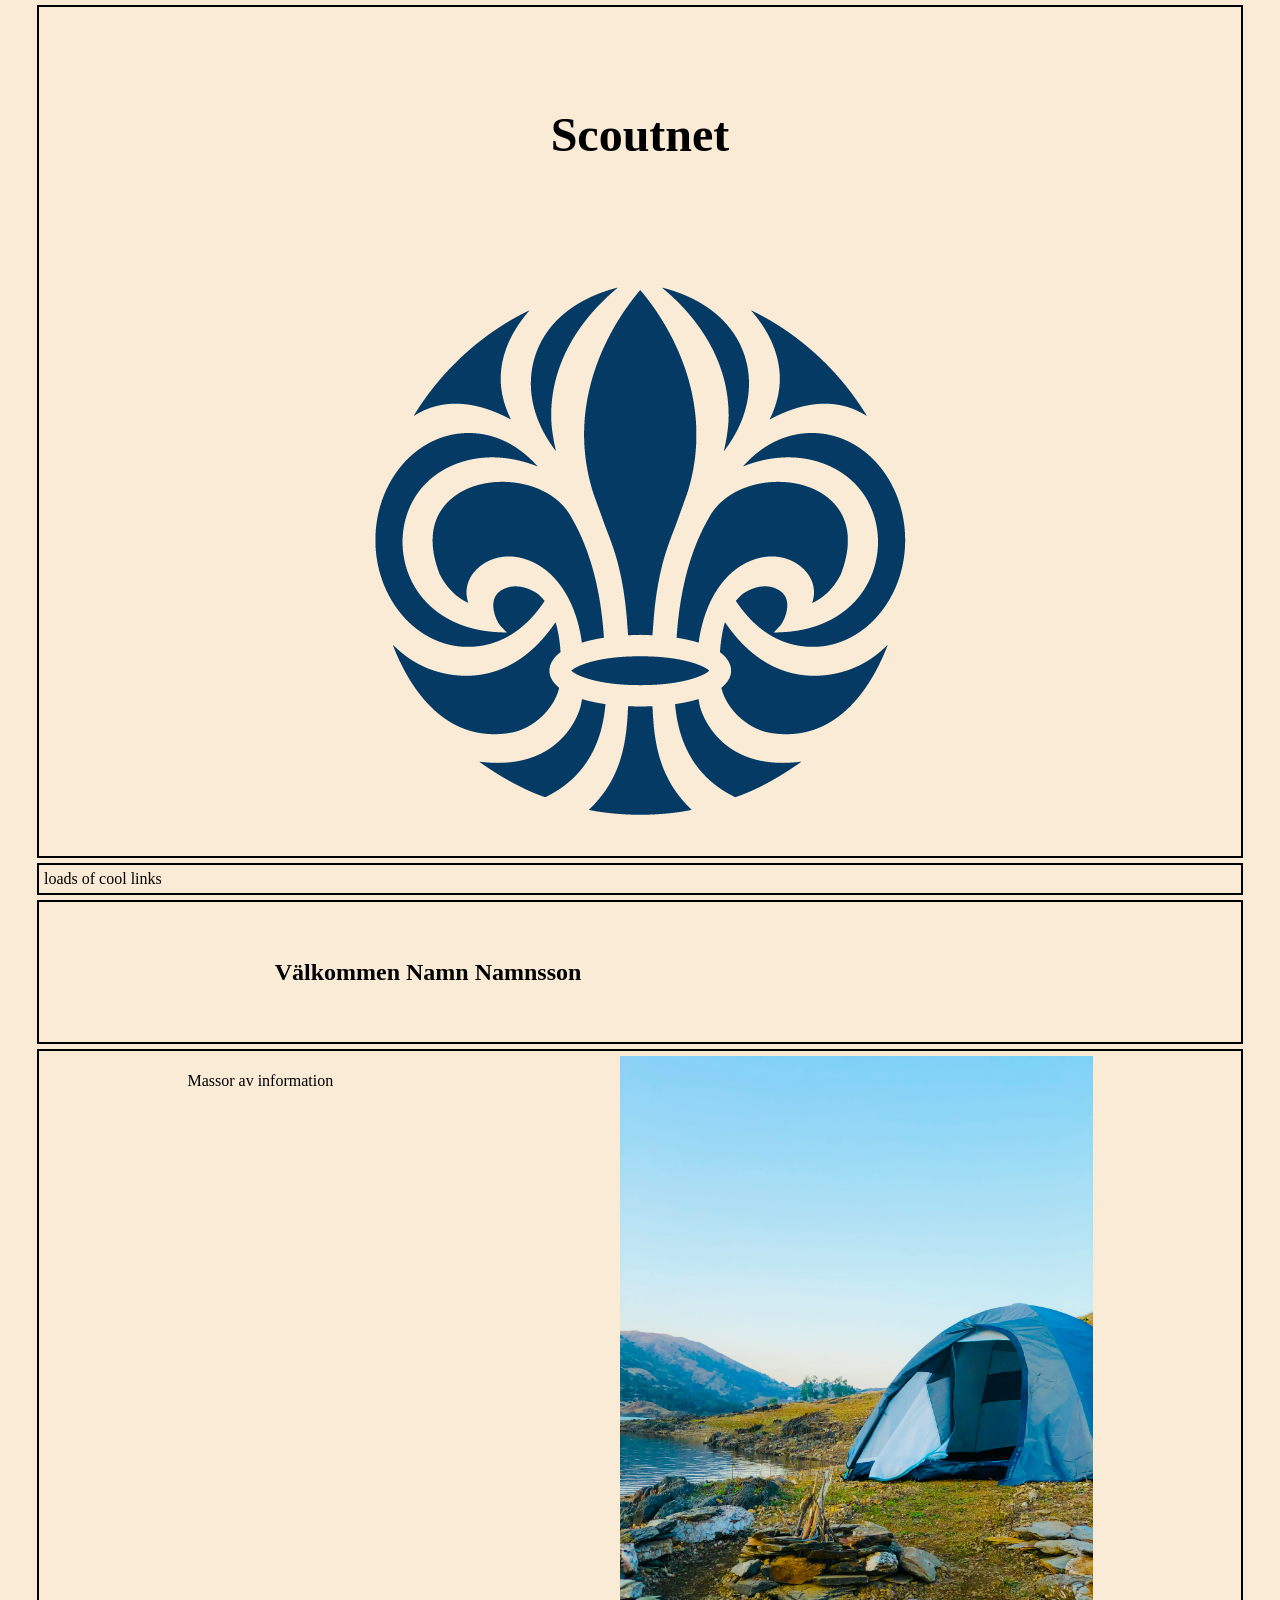
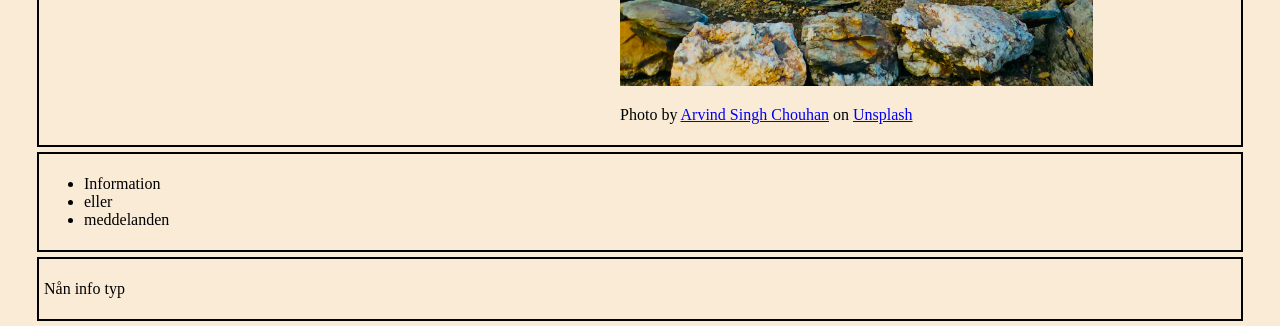
==== index.html @ 7615542f "Knappfix" ====
<!DOCTYPE html>
<html lang="en">
<head>
  <meta charset="UTF-8">
  <meta name="viewport" content="width=device-width, initial-scale=1.0">
  <link rel="stylesheet" href="css/style.css">
  <title>Document</title>
</head>
<body>

  <nav id="mobilenav">
    <ul>
      <li><a>link1</a></li>
      <li><a>link2</a></li>
      <li><a>link3</a></li>
    </ul>
  </nav>

  <div id="fade-layer"></div>

  <div id="wrapper">

    <header><div><img class="icon" id=button src="img/menu-button.png" alt="menu button"></div><h1>Scoutnet</h1><img class="icon" src="img/scoutlogga.png" alt="menu button"></header>
  
    <nav id="mobilenav">loads of cool links</nav>
    <nav id="desktopnav">loads of cool links</nav>

    <header><h2>Välkommen Namn Namnsson</h2></header>

    <section id="sc1">
      <article><p>Massor av information</p></article>
      <article><img id="tent" src="img/scout_tent.jpg" alt="a tent in the forest">
        <p>Photo by <a href="https://unsplash.com/@wolfiee?utm_source=unsplash&utm_medium=referral&utm_content=creditCopyText">Arvind Singh Chouhan</a> on <a href="https://unsplash.com/photos/white-dome-tent-on-green-grass-field-near-body-of-water-during-daytime-PCJHD8t2PAc?utm_source=unsplash&utm_medium=referral&utm_content=creditCopyText">Unsplash</a></p>
        </article>
    </section>

    <section id="sc2">
      <article>
        <ul>
          <li>Information</li>
          <li>eller</li>
          <li>meddelanden</li>
        </ul>
      </article>
    </section>

    <footer><p>Nån info typ</p></footer>
  </div>
  <script src="js/main.js"></script>
</body>
</html>
---- css/style.css ----
body{
    background-color: antiquewhite;
    width: 95vw;
    margin: auto;
}

header, nav, section, footer {
    border: solid, black, 2px;
    margin: 5px;
    padding: 5px;
}

header {
    text-align: center;
    align-items: center;
    text-align: center;
}

h1, h2 {
    align-content: center;
    justify-self: center;
    text-align: center;
}

h1 {
    border: none;
    height: 20vh;
    text-wrap: wrap;
    font-size: 3rem;
}

h2 {
    width: 60vw;
    height: 10vh;
    
}

#sc1 {
    display:flex;
    justify-content: space-around;
}

#tent {
    height:70vh;
}

#sc2 {
    grid-area: sc2;
}

footer {
    grid-area: fot;
}


/* MOBILE */
@media screen and (max-width:500px) {
    #mobilenav {
        width: 90vw;
        height: 90vh;
        position: fixed;
        top: 0;
        left: -100vw;
        transition: left 0.3s;
        box-shadow: 10px 0px 21px -10px rgba(0,0,0,0.75);
        z-index: 10;
    }

    #fade-layer {
        position: fixed;
        top: 0;
        left: 0;
        right: 0;
        bottom: 0;
        background-color: rgba(0,0,0,0.5);
        display: none;
        z-index: 5;
    }
    
    .show {
        left: 0;
    }

    #desktopnav {
        display: none;
    }

    .fade-layer.visible{
    display: block;
    }

    header {
        height: 20vh;
        justify-content: space-between;
        display: flex;
        align-items: center;
    }
    
    #button, .icon {
        width: 10vw;
        justify-self: left;
    }

    h1 {
        height: 20vh;
        text-align: center;
        align-self: center;
    }

    h2 {
        width: 95vw;
    }

    #tent {
        width: 80vw;
        height: auto;
    }
}

/* DESKTOP */
@media screen and (min-width:501px) {
    #button, #mobilenav {
        display: none;
    }
}
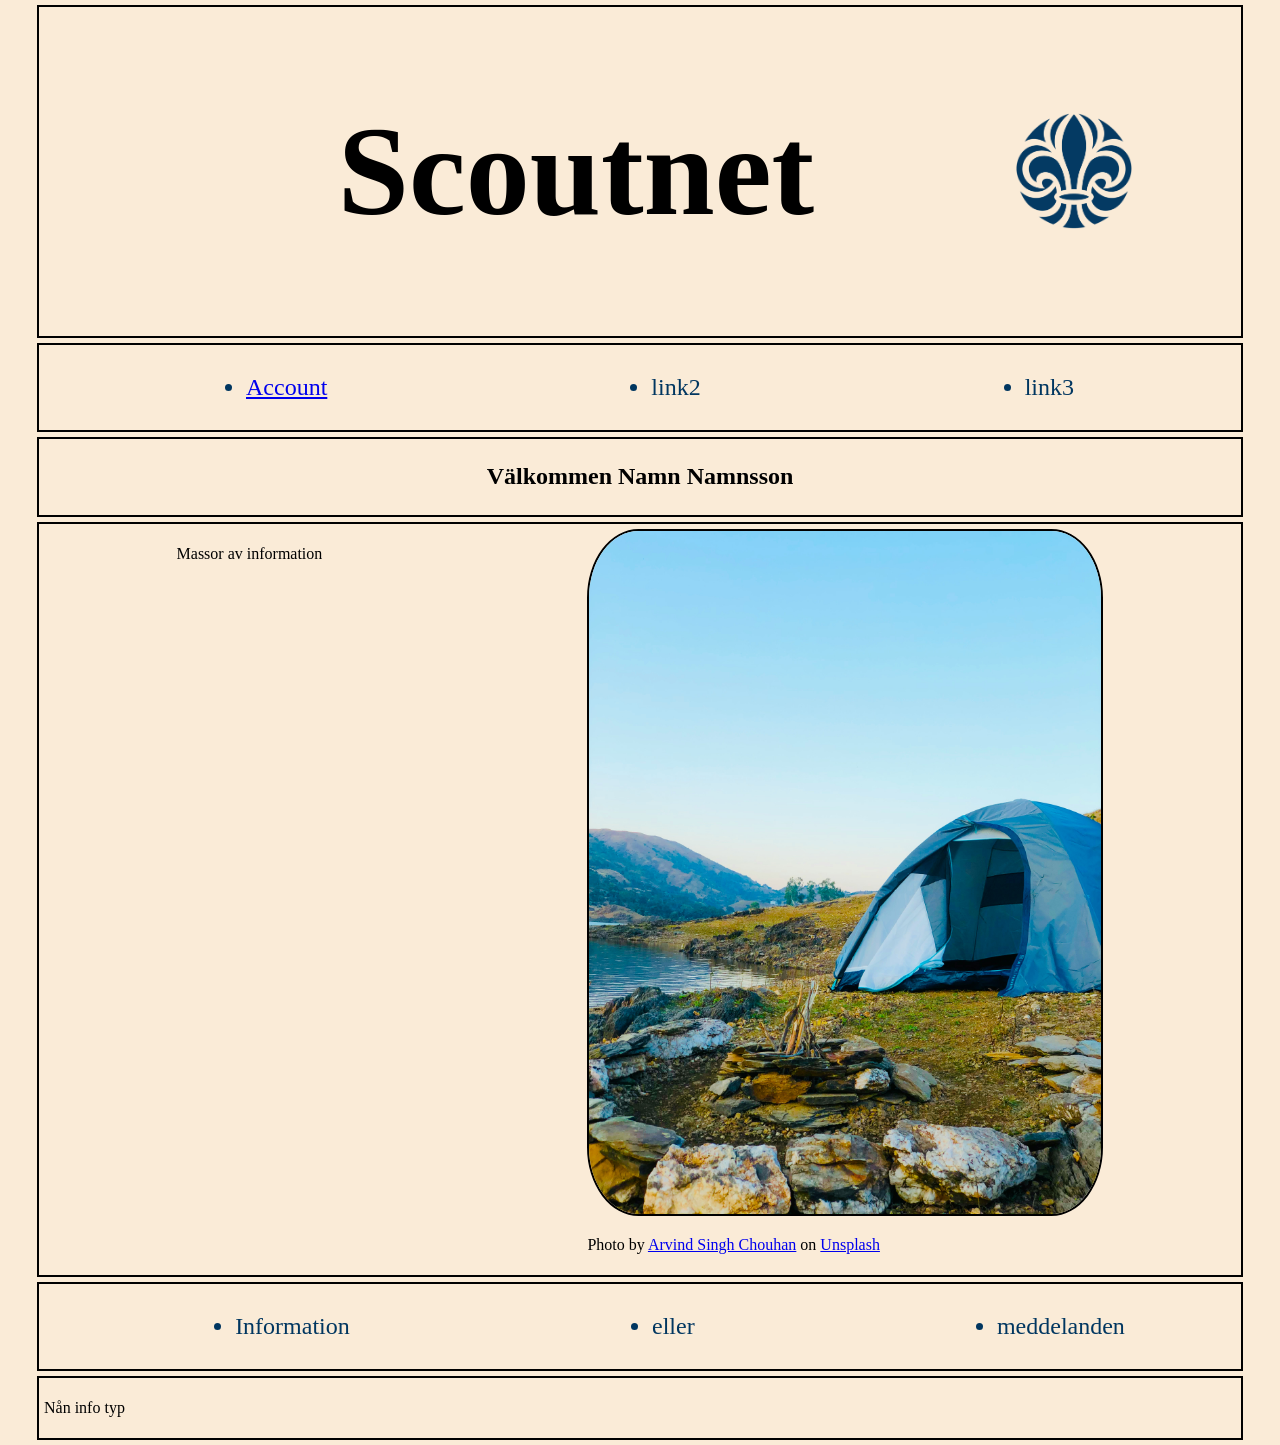
==== commit a3b1d248: "Ny sida och funggerande navknapp" ====
--- a/index.html
+++ b/index.html
@@ -4,26 +4,32 @@
   <meta charset="UTF-8">
   <meta name="viewport" content="width=device-width, initial-scale=1.0">
   <link rel="stylesheet" href="css/style.css">
-  <title>Document</title>
+  <title>Main</title>
 </head>
 <body>
 
-  <nav id="mobilenav">
+  <nav class="mobilenav">
+    <p>Navigation</p>
     <ul>
-      <li><a>link1</a></li>
+      <li><a href="http://127.0.0.1:5500/account.html">Account</a></li>
       <li><a>link2</a></li>
       <li><a>link3</a></li>
     </ul>
   </nav>
 
-  <div id="fade-layer"></div>
+  <div class="fade-layer"></div>
 
-  <div id="wrapper">
+  <div id="main-wrapper">
 
     <header><div><img class="icon" id=button src="img/menu-button.png" alt="menu button"></div><h1>Scoutnet</h1><img class="icon" src="img/scoutlogga.png" alt="menu button"></header>
   
-    <nav id="mobilenav">loads of cool links</nav>
-    <nav id="desktopnav">loads of cool links</nav>
+    <nav id="desktopnav">
+      <ul>
+        <li><a href="http://127.0.0.1:5500/account.html">Account</a></li>
+        <li><a>link2</a></li>
+        <li><a>link3</a></li>
+      </ul>
+    </nav>
 
     <header><h2>Välkommen Namn Namnsson</h2></header>
 
--- a/css/style.css
+++ b/css/style.css
@@ -1,13 +1,25 @@
+:root {
+    --border-radius: 10%;
+    --background-color: antiquewhite;
+    --primary-color: #003660;
+    --border: solid, black, 2px;
+}
+
+
 body{
-    background-color: antiquewhite;
+    background-color: var(--background-color);
     width: 95vw;
     margin: auto;
 }
 
-header, nav, section, footer {
-    border: solid, black, 2px;
+header, nav, section, aside, footer {
+    border: var(--border);
     margin: 5px;
     padding: 5px;
+}
+
+nav {
+    font-size: 1.5rem;
 }
 
 header {
@@ -24,16 +36,12 @@
 
 h1 {
     border: none;
-    height: 20vh;
+    height: auto;
     text-wrap: wrap;
     font-size: 3rem;
 }
 
-h2 {
-    width: 60vw;
-    height: 10vh;
-    
-}
+/* MAIN */
 
 #sc1 {
     display:flex;
@@ -41,7 +49,9 @@
 }
 
 #tent {
-    height:70vh;
+    width: 40vw;
+    border-radius: var(--border-radius);
+    border: var(--border);
 }
 
 #sc2 {
@@ -52,21 +62,71 @@
     grid-area: fot;
 }
 
+/* ACCOUNT */
+#account-wrapper {
+    display: grid;
+    grid-template-areas: 
+    "hed hed"
+    "nav nav"
+    "sec as1"
+    "sec as2"
+    "fot fot";
+}
+
+#hed {
+    grid-area: hed;
+}
+
+#desktopnav {
+    grid-area: nav;
+}
+
+#sec {
+    grid-area: sec;
+    width: 2fr;
+}
+
+#as1 {
+    grid-area: as1;
+    width: 1fr;
+}
+
+#as2 {
+    grid-area: as2;
+    width: 1fr;
+}
+
+#fot {
+    grid-area: fot;
+}
+
+
+
 
 /* MOBILE */
 @media screen and (max-width:500px) {
-    #mobilenav {
-        width: 90vw;
+    .mobilenav {
+        width: 80vw;
         height: 90vh;
         position: fixed;
         top: 0;
-        left: -100vw;
+        left: -90vw;
         transition: left 0.3s;
         box-shadow: 10px 0px 21px -10px rgba(0,0,0,0.75);
         z-index: 10;
-    }
-
-    #fade-layer {
+        background-color: var(--primary-color);
+        color:var(--background-color);
+    }
+
+    ul, li {
+        font-size: 1.5rem;
+    }
+
+    a:visited {
+    color: rgb(178, 177, 210);
+    }
+
+    .fade-layer {
         position: fixed;
         top: 0;
         left: 0;
@@ -112,16 +172,49 @@
     }
 
     #tent {
-        width: 80vw;
+        width: 50vw;
         height: auto;
     }
 }
 
 /* DESKTOP */
 @media screen and (min-width:501px) {
-    #button, #mobilenav {
+    #button, .mobilenav {
         display: none;
     }
-}
-
-
+
+    .icon {
+        width: 10vw;
+    }
+
+    #desktopnav {
+        display: flex;
+        align-items: center;
+        justify-content: space-around;
+    }
+
+    ul, li {
+        font-size: 1.5rem;
+        color:var(--primary-color);
+    }
+
+    ul {
+        display: flex;
+        width: 100%;
+        align-items: center;
+        justify-content: space-around;
+    }
+
+    header {
+        display: flex;
+        justify-content: space-around;
+        grid-template-columns: 1fr, 1fr, 1fr;
+    }
+
+    h1 {
+        width: 1fr;
+        font-size: 10vw;
+    }
+}
+
+
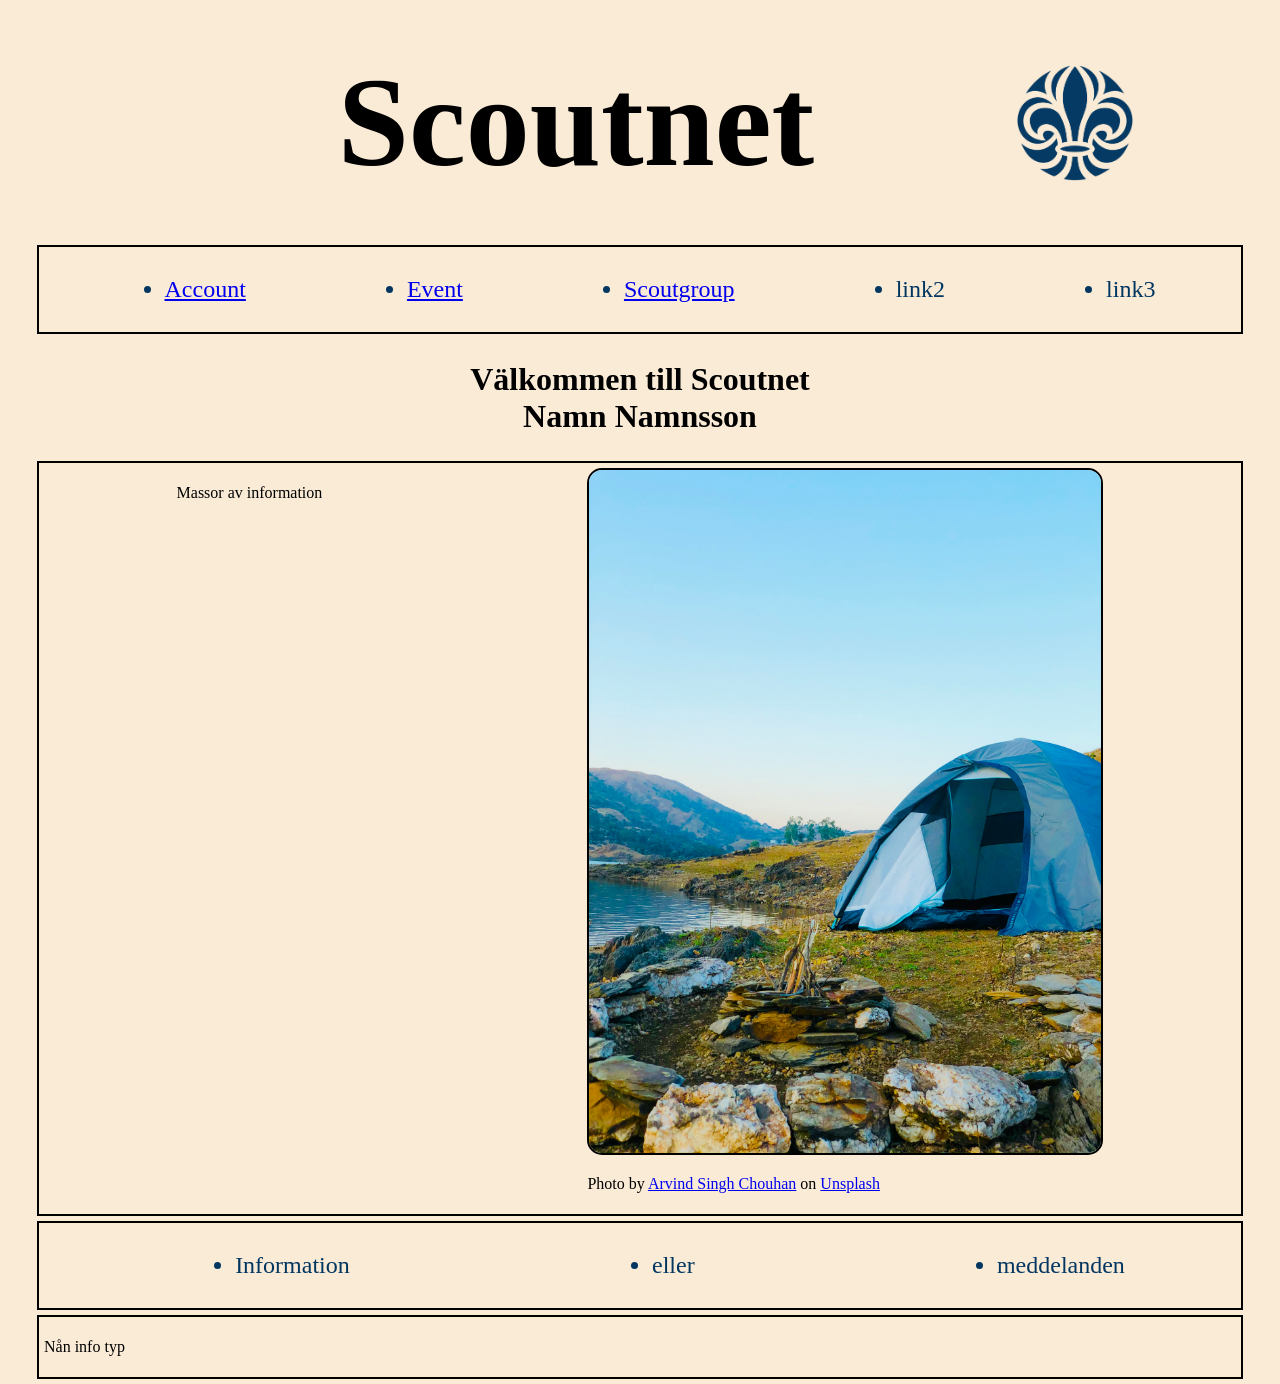
==== commit dc5022b5: "v.13 Jobb på scoutgroup, main och bildknapp" ====
--- a/index.html
+++ b/index.html
@@ -12,6 +12,8 @@
     <p>Navigation</p>
     <ul>
       <li><a href="http://127.0.0.1:5500/account.html">Account</a></li>
+      <li><a href="http://127.0.0.1:5500/event.html">Event</a></li>
+      <li><a href="http://127.0.0.1:5500/scoutgroup.html">Scoutgroup</a></li>
       <li><a>link2</a></li>
       <li><a>link3</a></li>
     </ul>
@@ -26,17 +28,19 @@
     <nav id="desktopnav">
       <ul>
         <li><a href="http://127.0.0.1:5500/account.html">Account</a></li>
+        <li><a href="http://127.0.0.1:5500/event.html">Event</a></li>
+        <li><a href="http://127.0.0.1:5500/scoutgroup.html">Scoutgroup</a></li>
         <li><a>link2</a></li>
         <li><a>link3</a></li>
       </ul>
     </nav>
 
-    <header><h2>Välkommen Namn Namnsson</h2></header>
+    <h2 id="welcome">Välkommen till Scoutnet <br> Namn Namnsson</h2>
 
     <section id="sc1">
       <article><p>Massor av information</p></article>
       <article><img id="tent" src="img/scout_tent.jpg" alt="a tent in the forest">
-        <p>Photo by <a href="https://unsplash.com/@wolfiee?utm_source=unsplash&utm_medium=referral&utm_content=creditCopyText">Arvind Singh Chouhan</a> on <a href="https://unsplash.com/photos/white-dome-tent-on-green-grass-field-near-body-of-water-during-daytime-PCJHD8t2PAc?utm_source=unsplash&utm_medium=referral&utm_content=creditCopyText">Unsplash</a></p>
+        <p id="cred">Photo by <a href="https://unsplash.com/@wolfiee?utm_source=unsplash&utm_medium=referral&utm_content=creditCopyText">Arvind Singh Chouhan</a> on <a href="https://unsplash.com/photos/white-dome-tent-on-green-grass-field-near-body-of-water-during-daytime-PCJHD8t2PAc?utm_source=unsplash&utm_medium=referral&utm_content=creditCopyText">Unsplash</a></p>
         </article>
     </section>
 
--- a/css/style.css
+++ b/css/style.css
@@ -1,8 +1,13 @@
 :root {
-    --border-radius: 10%;
+    --border-radius: 15px;
     --background-color: antiquewhite;
     --primary-color: #003660;
     --border: solid, black, 2px;
+
+    /*FOR EVENTS*/
+    --arr: cyan;
+    --meeting: green; 
+    --camps: yellow; 
 }
 
 
@@ -12,6 +17,10 @@
     margin: auto;
 }
 
+#main_wrapper, #account_wrapper, #event_wrapper, #scoutgroup_wrapper {
+    width: 95vw;
+}
+
 header, nav, section, aside, footer {
     border: var(--border);
     margin: 5px;
@@ -23,9 +32,10 @@
 }
 
 header {
+    border: none;
     text-align: center;
-    align-items: center;
-    text-align: center;
+    align-items: center;    
+    height: 25vh;
 }
 
 h1, h2 {
@@ -41,6 +51,10 @@
     font-size: 3rem;
 }
 
+h2 {
+    font-size: 2rem;
+}
+
 /* MAIN */
 
 #sc1 {
@@ -63,22 +77,24 @@
 }
 
 /* ACCOUNT */
-#account-wrapper {
-    display: grid;
-    grid-template-areas: 
-    "hed hed"
-    "nav nav"
-    "sec as1"
-    "sec as2"
-    "fot fot";
-}
-
 #hed {
     grid-area: hed;
 }
 
 #desktopnav {
     grid-area: nav;
+}
+
+.userphoto {
+    display: none;
+}
+
+#menubutton {
+    width: 15vw;
+}
+
+#acch2 {
+    grid-area: hd2;
 }
 
 #sec {
@@ -101,13 +117,59 @@
 }
 
 
+/*EVENT*/
+#sc1event {
+    border: var(--border);
+}
+
+#sc1event article {
+    border: var(--border);
+    margin: 5px;
+    padding: 5px;
+}
+
+#eart1{
+    background-color: var(--arr);
+}
+
+#eart2{
+    background-color: var(--camps);
+}
+
+#eart3{
+    background-color: var(--meeting);
+}
+
+
+/*SCOUTGROUP*/  
+#wrapper-scoutgroup 
+
+#wrapper-scoutgroup h2 {
+    width: 80vw;
+    font-size: 2rem;
+}
+
+#ssec1 {
+    display: grid;
+    grid-template-columns: 1fr 1fr;
+}
+
+#ssec1 article{
+    text-wrap: wrap;
+    font-size: 1.5rem;  
+    border-bottom-style: dotted;
+    padding: 5px;
+    align-content: center;
+    text-align: center;
+}
 
 
 /* MOBILE */
 @media screen and (max-width:500px) {
     .mobilenav {
-        width: 80vw;
+        width: 65vw;
         height: 90vh;
+        padding: 10px;
         position: fixed;
         top: 0;
         left: -90vw;
@@ -116,8 +178,14 @@
         z-index: 10;
         background-color: var(--primary-color);
         color:var(--background-color);
-    }
-
+        border-radius: var(--border-radius);
+    }
+
+    .mobilenav p {
+        text-align: center;
+        font-size: 2rem;
+    }
+    
     ul, li {
         font-size: 1.5rem;
     }
@@ -136,6 +204,10 @@
         display: none;
         z-index: 5;
     }
+
+    .fade-layer.visible{
+    display: block;
+    }
     
     .show {
         left: 0;
@@ -145,35 +217,79 @@
         display: none;
     }
 
-    .fade-layer.visible{
-    display: block;
-    }
-
     header {
         height: 20vh;
         justify-content: space-between;
         display: flex;
-        align-items: center;
+        align-content: center;
     }
     
     #button, .icon {
-        width: 10vw;
-        justify-self: left;
-    }
-
-    h1 {
-        height: 20vh;
-        text-align: center;
-        align-self: center;
+        width: 15vw;
+        justify-self: left; 
     }
 
     h2 {
         width: 95vw;
     }
 
-    #tent {
-        width: 50vw;
+
+    /*MOBILE MAIN*/
+    #tent, #cred {
+        display: none;
+    }
+
+    #welcome {
+        background-image: url(".../springWU---Sofia/img/scout_tent.jpg");
+    }
+
+
+
+    /*MOBILE ACCOUNT*/
+    #account_wrapper{
+        display: flex;
+
+    }
+    
+    /*POPOUT PROFILBILD*/
+
+    #as1 {
+        display: none;
+    }
+
+    .fade-layer2 {
+        position: fixed;
+        top: 0;
+        left: 0;
+        right: 0;
+        bottom: 0;
+        background-color: rgba(0,0,0,0.5);
+        display: none;
+        z-index: 5;
+    }
+
+    .fade-layer2.visible{
+        display: block;
+    }
+
+    .show2 {
+        display: block;
+    }
+
+    .userphoto {
+        width: 80vw;
         height: auto;
+        position: fixed;
+        top: 15vh;
+        left: 10vw;
+        transition: left 0.3s;
+        border: var(--border);
+        z-index: 10;
+    }
+
+    /*SCOUTGROUP*/
+    #samorg-desk {
+        display: none;
     }
 }
 
@@ -215,6 +331,25 @@
         width: 1fr;
         font-size: 10vw;
     }
-}
-
-
+
+    /*DESKTOP ACCOUNT*/
+    #account-wrapper {
+        display: grid;
+        grid-template-areas: 
+        "hed hed"
+        "nav nav"
+        "hd2 hd2"
+        "sec as1"
+        "sec as2"
+        "fot fot";
+    }
+
+
+    /*SCOUTGROUP*/
+
+    #samorg-mobile {
+        display: none;
+    }
+}
+
+
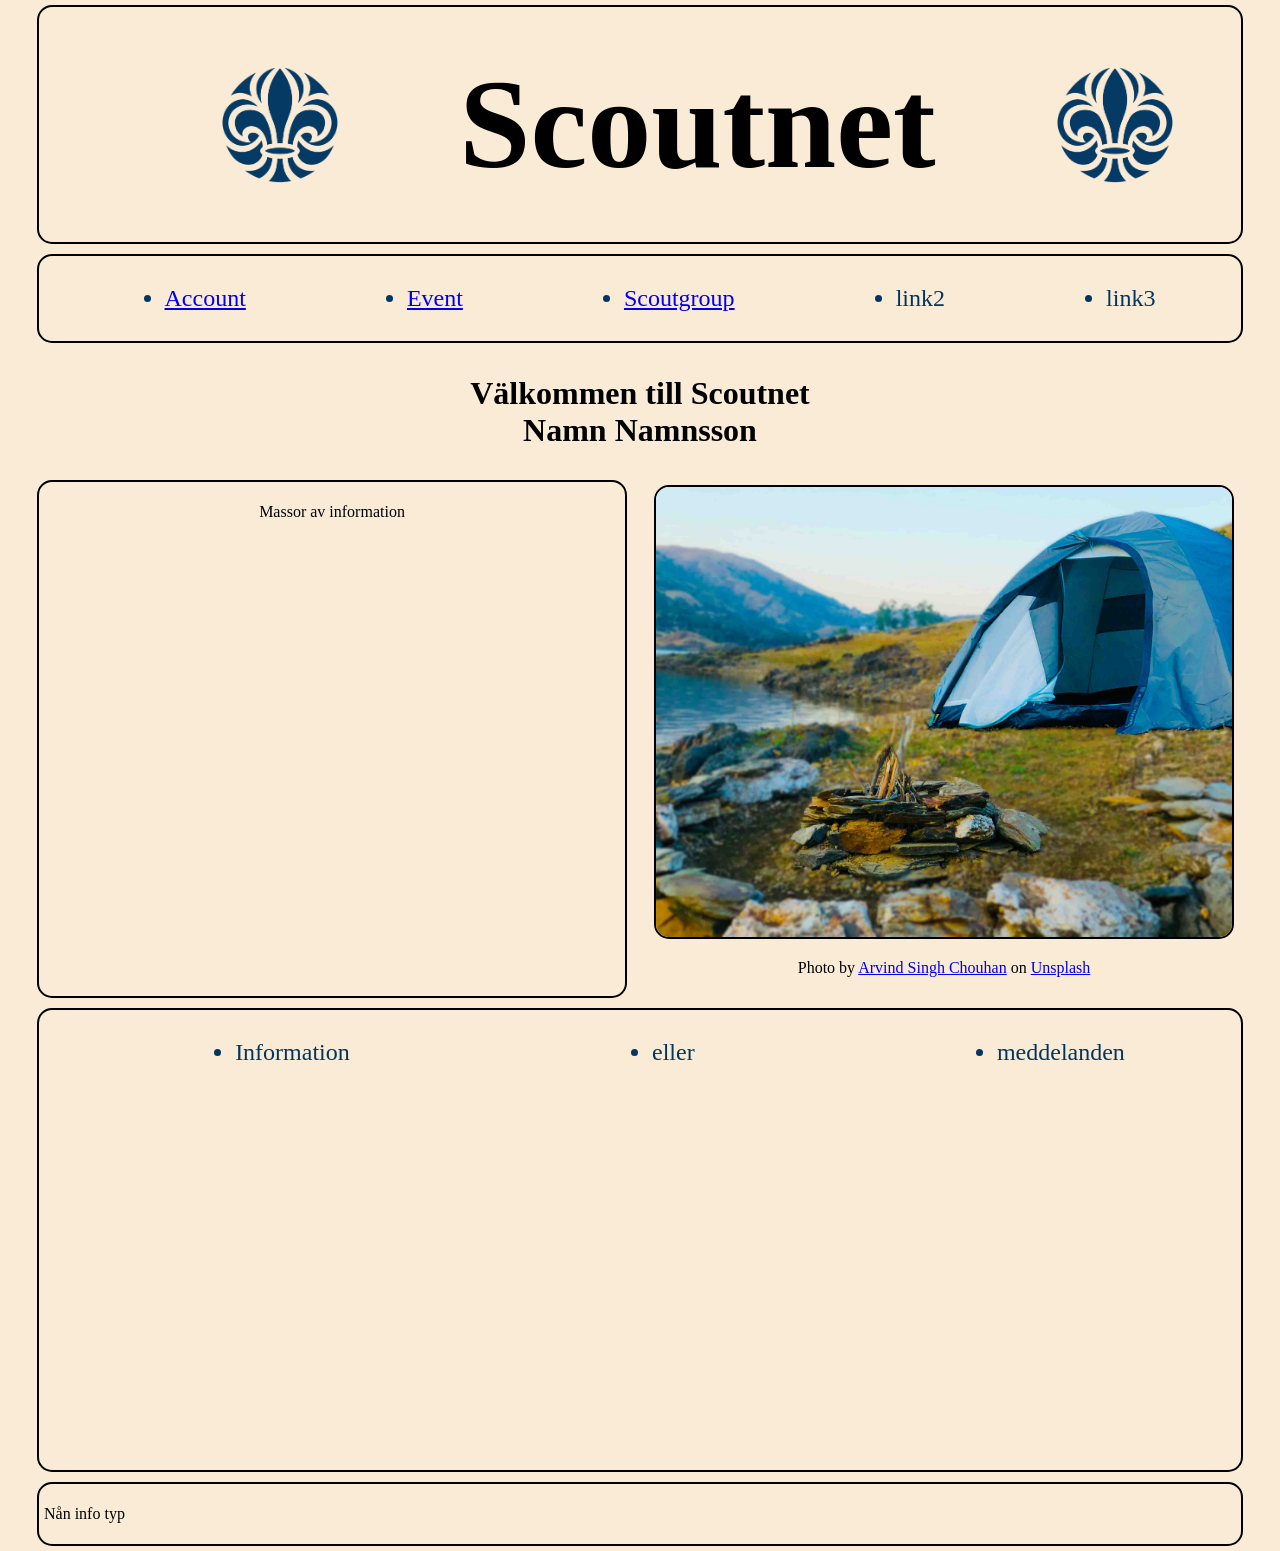
==== commit eb957008: "Bakgrundsbild scrollbar bakgrundsbild" ====
--- a/index.html
+++ b/index.html
@@ -23,7 +23,7 @@
 
   <div id="main-wrapper">
 
-    <header><div><img class="icon" id=button src="img/menu-button.png" alt="menu button"></div><h1>Scoutnet</h1><img class="icon" src="img/scoutlogga.png" alt="menu button"></header>
+    <header><div><img class="icon" id=button src="img/menu-button.png" alt="menu button"></div><img class="icon" id="icondesk" src="img/scoutlogga.png" alt="menu button"><h1>Scoutnet</h1><img class="icon" src="img/scoutlogga.png" alt="menu button"></header>
   
     <nav id="desktopnav">
       <ul>
@@ -39,10 +39,11 @@
 
     <section id="sc1">
       <article><p>Massor av information</p></article>
-      <article><img id="tent" src="img/scout_tent.jpg" alt="a tent in the forest">
+    </section>
+
+    <section id="sctent"><article><img id="tent" src="img/scout_tent - kopia.jpg" alt="a tent in the forest">
         <p id="cred">Photo by <a href="https://unsplash.com/@wolfiee?utm_source=unsplash&utm_medium=referral&utm_content=creditCopyText">Arvind Singh Chouhan</a> on <a href="https://unsplash.com/photos/white-dome-tent-on-green-grass-field-near-body-of-water-during-daytime-PCJHD8t2PAc?utm_source=unsplash&utm_medium=referral&utm_content=creditCopyText">Unsplash</a></p>
-        </article>
-    </section>
+        </article></section>
 
     <section id="sc2">
       <article>
--- a/css/style.css
+++ b/css/style.css
@@ -25,17 +25,22 @@
     border: var(--border);
     margin: 5px;
     padding: 5px;
+    border-radius: var(--border-radius);
 }
 
 nav {
+    grid-area: nav;
     font-size: 1.5rem;
 }
 
 header {
+    grid-area: hm1;
     border: none;
-    text-align: center;
     align-items: center;    
     height: 25vh;
+    justify-content: space-around;
+    border: var(--border);
+    display: flex;
 }
 
 h1, h2 {
@@ -52,24 +57,49 @@
 }
 
 h2 {
+    grid-area: hm2;
     font-size: 2rem;
 }
 
 /* MAIN */
 
+#main-wrapper {
+    display: grid;
+    grid-template-areas:
+    "hm1 hm1" 
+    "nav nav"
+    "hm2 hm2"
+    "sc1 tnt"
+    "sc2 sc2"
+    "fot fot"
+    ;
+}
+
 #sc1 {
+    grid-area: sc1;
     display:flex;
     justify-content: space-around;
+    width: 45vw;
+}
+
+#sctent {
+    grid-area: tnt;
+    text-align: center;
+    border: none;
+    padding: none;
+    margin: none;
 }
 
 #tent {
-    width: 40vw;
+    width: 45vw;
     border-radius: var(--border-radius);
     border: var(--border);
+    margin: none;
 }
 
 #sc2 {
     grid-area: sc2;
+    height: 50vh;
 }
 
 footer {
@@ -172,8 +202,8 @@
         padding: 10px;
         position: fixed;
         top: 0;
-        left: -90vw;
-        transition: left 0.3s;
+        right: -90vw;
+        transition: right 0.3s;
         box-shadow: 10px 0px 21px -10px rgba(0,0,0,0.75);
         z-index: 10;
         background-color: var(--primary-color);
@@ -210,7 +240,7 @@
     }
     
     .show {
-        left: 0;
+        right: 0;
     }
 
     #desktopnav {
@@ -218,15 +248,17 @@
     }
 
     header {
-        height: 20vh;
+        height: 15vh;
         justify-content: space-between;
-        display: flex;
         align-content: center;
+    }
+
+    #icondesk{
+        display: none;
     }
     
     #button, .icon {
         width: 15vw;
-        justify-self: left; 
     }
 
     h2 {
@@ -240,7 +272,12 @@
     }
 
     #welcome {
-        background-image: url(".../springWU---Sofia/img/scout_tent.jpg");
+        background-image: url("../img/scout_tent\ -\ kopia.jpg");
+        background-position: center;
+        background-repeat: no-repeat;
+        background-size: cover;
+        background-attachment: fixed;
+        height: 30vh;
     }
 
 
@@ -249,6 +286,10 @@
     #account_wrapper{
         display: flex;
 
+    }
+
+    #accbutton {
+        width: 10vw;
     }
     
     /*POPOUT PROFILBILD*/
@@ -303,6 +344,14 @@
         width: 10vw;
     }
 
+    #icondesk{
+        display: grid;
+    }
+
+    #accbutton {
+        display: none;
+    }
+
     #desktopnav {
         display: flex;
         align-items: center;
@@ -322,7 +371,6 @@
     }
 
     header {
-        display: flex;
         justify-content: space-around;
         grid-template-columns: 1fr, 1fr, 1fr;
     }
@@ -342,6 +390,7 @@
         "sec as1"
         "sec as2"
         "fot fot";
+        height: 100vh;
     }
 
 
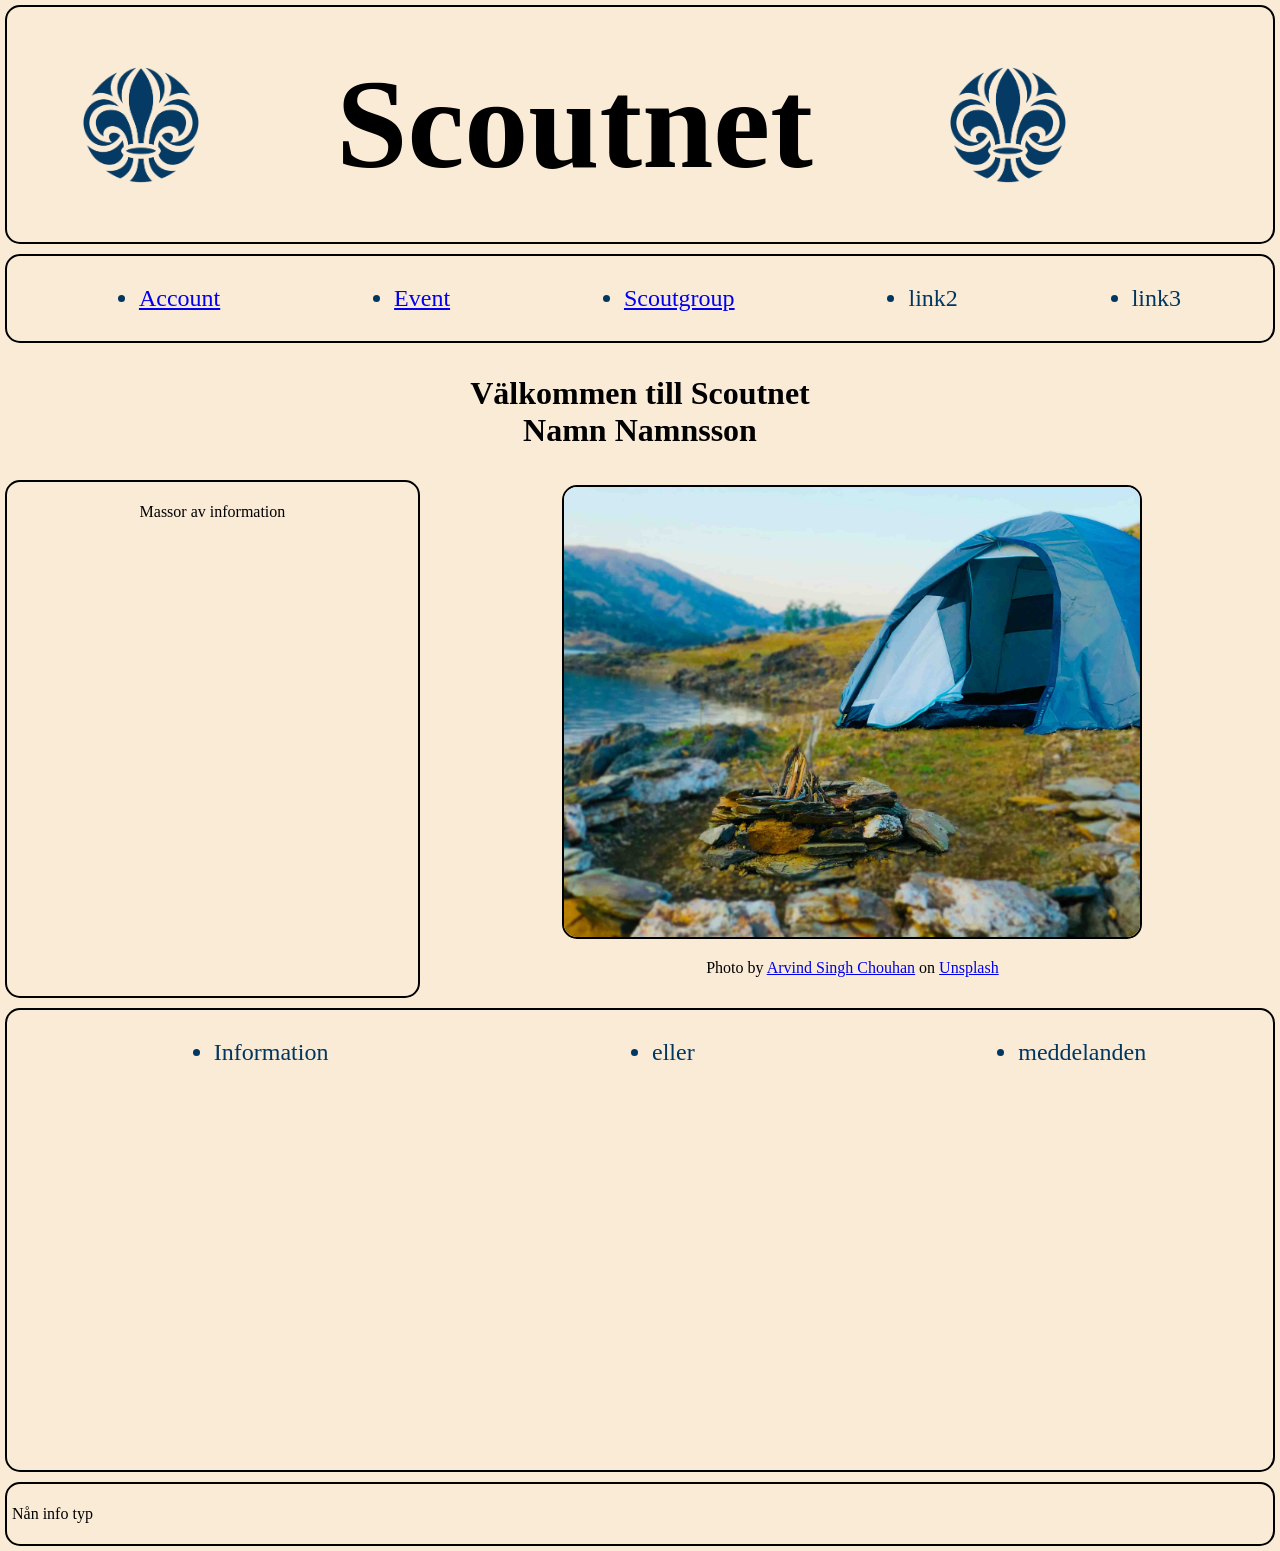
==== commit e203438a: "Småfix hemma" ====
--- a/index.html
+++ b/index.html
@@ -23,7 +23,7 @@
 
   <div id="main-wrapper">
 
-    <header><div><img class="icon" id=button src="img/menu-button.png" alt="menu button"></div><img class="icon" id="icondesk" src="img/scoutlogga.png" alt="menu button"><h1>Scoutnet</h1><img class="icon" src="img/scoutlogga.png" alt="menu button"></header>
+    <header><img class="icon" src="img/scoutlogga.png" alt="menu button"><h1>Scoutnet</h1><img class="icon" id="icondesk" src="img/scoutlogga.png" alt="menu button"><div><img class="icon" id=button src="img/menu-button.png" alt="menu button"></div></header>
   
     <nav id="desktopnav">
       <ul>
--- a/css/style.css
+++ b/css/style.css
@@ -13,7 +13,7 @@
 
 body{
     background-color: var(--background-color);
-    width: 95vw;
+    width: 100vw;
     margin: auto;
 }
 
@@ -26,6 +26,7 @@
     margin: 5px;
     padding: 5px;
     border-radius: var(--border-radius);
+    
 }
 
 nav {
@@ -79,7 +80,8 @@
     grid-area: sc1;
     display:flex;
     justify-content: space-around;
-    width: 45vw;
+    
+
 }
 
 #sctent {
@@ -88,6 +90,7 @@
     border: none;
     padding: none;
     margin: none;
+    
 }
 
 #tent {
@@ -127,9 +130,29 @@
     grid-area: hd2;
 }
 
-#sec {
+#accsec {
     grid-area: sec;
     width: 2fr;
+    display: flex;
+    justify-content: space-between;
+    flex-wrap: wrap;
+    height: auto;
+}
+
+#accsechead {
+    width: 100%;
+    text-align: center;
+    font-size: 1.5em;
+        
+}
+
+#accsec article {
+    width: 50%;
+    word-wrap: wrap;
+
+    border-bottom-style: dotted;
+    align-content: center;
+    text-align: center;
 }
 
 #as1 {
@@ -145,6 +168,7 @@
 #fot {
     grid-area: fot;
 }
+
 
 
 /*EVENT*/
@@ -213,11 +237,11 @@
 
     .mobilenav p {
         text-align: center;
+        font-size: 2.5rem;
+    }
+    
+    ul, li {
         font-size: 2rem;
-    }
-    
-    ul, li {
-        font-size: 1.5rem;
     }
 
     a:visited {
@@ -278,23 +302,40 @@
         background-size: cover;
         background-attachment: fixed;
         height: 30vh;
+        width: 95vw;
+        border-radius: var(--border-radius);
+
+        word-wrap: wrap;
+        text-shadow: -1px 0 black, 0 1px black, 1px 0 black, 0 -1px black;
+        
+        color: white;
     }
 
 
 
     /*MOBILE ACCOUNT*/
     #account_wrapper{
-        display: flex;
-
+        display: grid;
+    }
+
+    #accsechead {
+    width: 50%;
+    text-align: center;
     }
 
     #accbutton {
-        width: 10vw;
-    }
-    
+        height: 10vw;
+        position: right;
+
+    }
+    
+    #as1 {
+        display: none;
+    }
+
     /*POPOUT PROFILBILD*/
 
-    #as1 {
+    #deskuserphoto {
         display: none;
     }
 
@@ -391,6 +432,23 @@
         "sec as2"
         "fot fot";
         height: 100vh;
+        grid-template-columns: 70% 30%;
+        justify-content: space-around;
+    }
+
+    #as1 {
+        display: flex;
+        justify-content: space-around;
+        border: none;
+        padding: none;
+        margin: none;
+    }
+
+    #deskuserphoto {
+        border-radius: var(--border-radius);
+        border: var(--border);
+        width: 100%;
+        margin: none;
     }
 
 
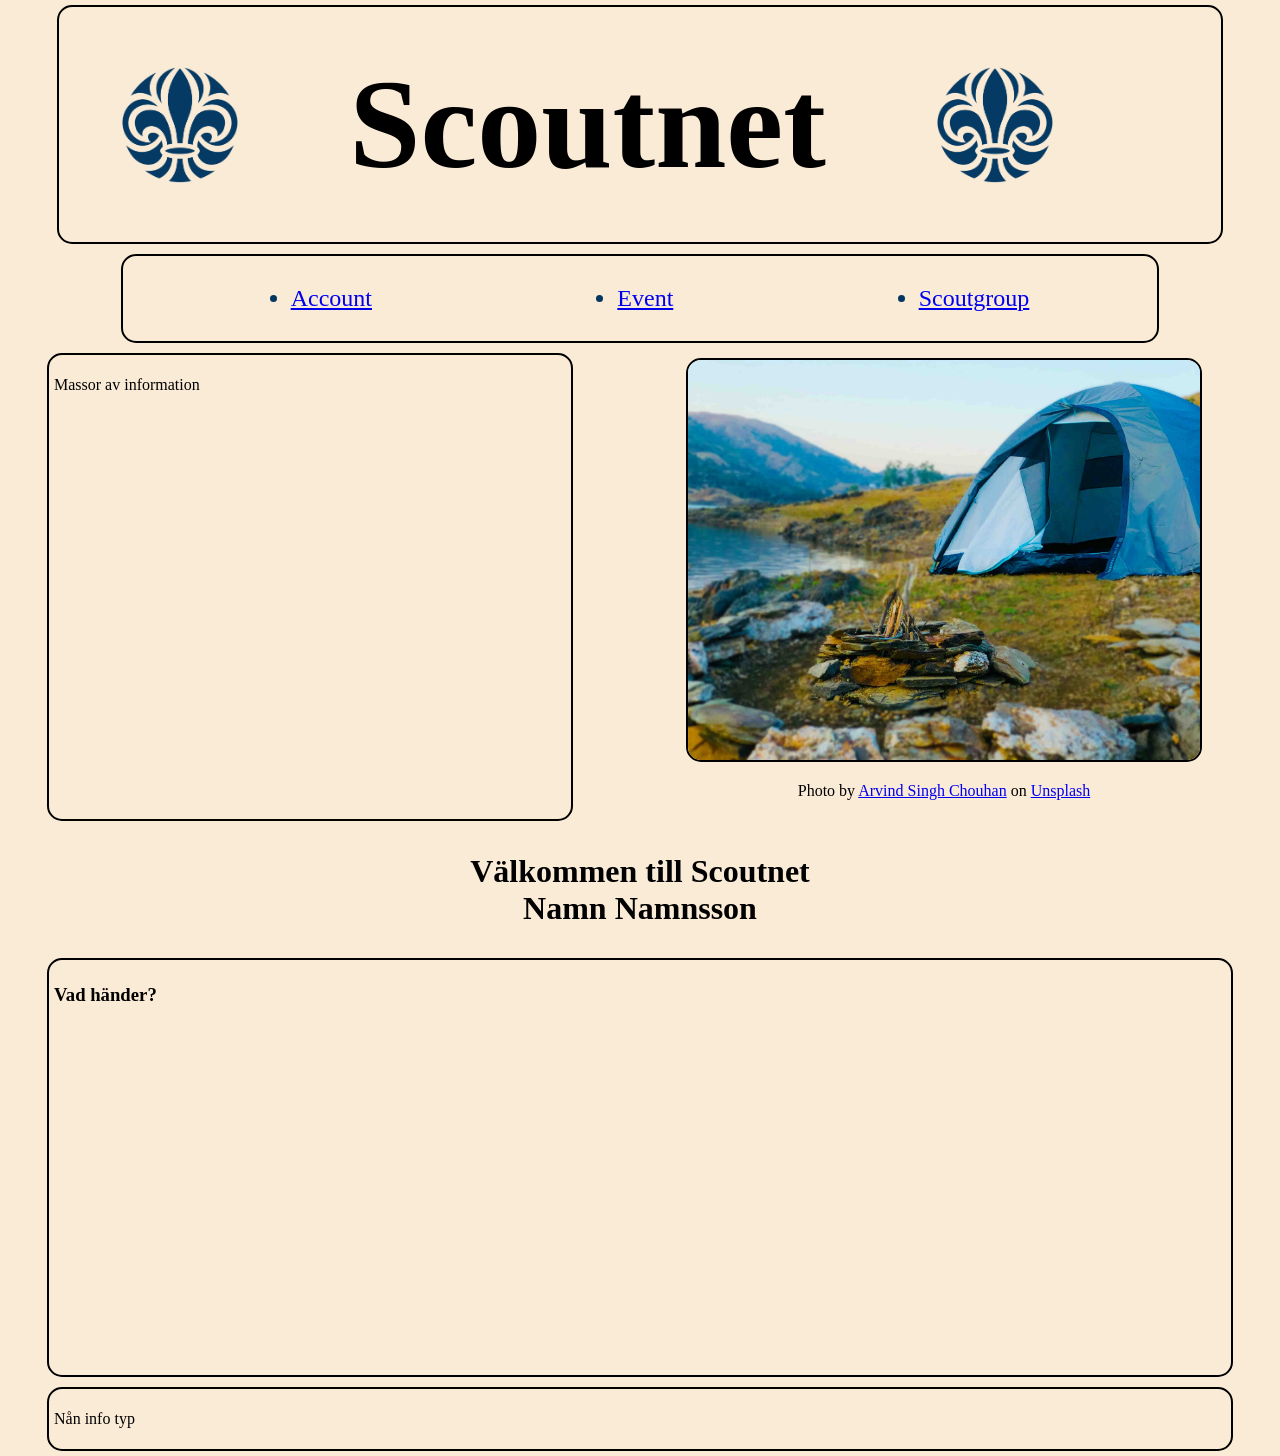
==== commit 93ebddbf: "Lite layoutfix" ====
--- a/index.html
+++ b/index.html
@@ -14,8 +14,6 @@
       <li><a href="http://127.0.0.1:5500/account.html">Account</a></li>
       <li><a href="http://127.0.0.1:5500/event.html">Event</a></li>
       <li><a href="http://127.0.0.1:5500/scoutgroup.html">Scoutgroup</a></li>
-      <li><a>link2</a></li>
-      <li><a>link3</a></li>
     </ul>
   </nav>
 
@@ -30,16 +28,14 @@
         <li><a href="http://127.0.0.1:5500/account.html">Account</a></li>
         <li><a href="http://127.0.0.1:5500/event.html">Event</a></li>
         <li><a href="http://127.0.0.1:5500/scoutgroup.html">Scoutgroup</a></li>
-        <li><a>link2</a></li>
-        <li><a>link3</a></li>
       </ul>
     </nav>
-
-    <h2 id="welcome">Välkommen till Scoutnet <br> Namn Namnsson</h2>
 
     <section id="sc1">
       <article><p>Massor av information</p></article>
     </section>
+
+    <h2 id="welcome">Välkommen till Scoutnet <br> Namn Namnsson</h2>
 
     <section id="sctent"><article><img id="tent" src="img/scout_tent - kopia.jpg" alt="a tent in the forest">
         <p id="cred">Photo by <a href="https://unsplash.com/@wolfiee?utm_source=unsplash&utm_medium=referral&utm_content=creditCopyText">Arvind Singh Chouhan</a> on <a href="https://unsplash.com/photos/white-dome-tent-on-green-grass-field-near-body-of-water-during-daytime-PCJHD8t2PAc?utm_source=unsplash&utm_medium=referral&utm_content=creditCopyText">Unsplash</a></p>
@@ -47,11 +43,8 @@
 
     <section id="sc2">
       <article>
-        <ul>
-          <li>Information</li>
-          <li>eller</li>
-          <li>meddelanden</li>
-        </ul>
+        <h3>Vad händer?</h3>
+        
       </article>
     </section>
 
--- a/css/style.css
+++ b/css/style.css
@@ -13,12 +13,15 @@
 
 body{
     background-color: var(--background-color);
-    width: 100vw;
+    margin: 0;
+}
+
+#main-wrapper, #account-wrapper, #event-rapper, #scoutgroup-wrapper {
+    min-height: 100vh;
+    width: 95vw;
+    justify-content:space-around;
+    justify-self: center;
     margin: auto;
-}
-
-#main_wrapper, #account_wrapper, #event_wrapper, #scoutgroup_wrapper {
-    width: 95vw;
 }
 
 header, nav, section, aside, footer {
@@ -26,12 +29,17 @@
     margin: 5px;
     padding: 5px;
     border-radius: var(--border-radius);
-    
+}
+
+a:visited {
+    color: rgb(133, 133, 194);
 }
 
 nav {
     grid-area: nav;
     font-size: 1.5rem;
+    width: 80vw;
+    justify-self: center;
 }
 
 header {
@@ -40,8 +48,10 @@
     align-items: center;    
     height: 25vh;
     justify-content: space-around;
+    justify-self: center;
     border: var(--border);
     display: flex;
+    width: 90vw;
 }
 
 h1, h2 {
@@ -57,31 +67,18 @@
     font-size: 3rem;
 }
 
+/* MAIN */
+
 h2 {
     grid-area: hm2;
     font-size: 2rem;
-}
-
-/* MAIN */
-
-#main-wrapper {
-    display: grid;
-    grid-template-areas:
-    "hm1 hm1" 
-    "nav nav"
-    "hm2 hm2"
-    "sc1 tnt"
-    "sc2 sc2"
-    "fot fot"
-    ;
-}
+}   
 
 #sc1 {
     grid-area: sc1;
-    display:flex;
     justify-content: space-around;
-    
-
+    width: 40vw;
+    
 }
 
 #sctent {
@@ -94,7 +91,7 @@
 }
 
 #tent {
-    width: 45vw;
+    width: 40vw;
     border-radius: var(--border-radius);
     border: var(--border);
     margin: none;
@@ -102,7 +99,7 @@
 
 #sc2 {
     grid-area: sc2;
-    height: 50vh;
+    height: 45vh;
 }
 
 footer {
@@ -167,6 +164,7 @@
 
 #fot {
     grid-area: fot;
+    
 }
 
 
@@ -174,12 +172,29 @@
 /*EVENT*/
 #sc1event {
     border: var(--border);
+    
 }
 
 #sc1event article {
+    display: grid;
+    grid-template-columns: 2fr 1fr;
     border: var(--border);
     margin: 5px;
     padding: 5px;
+    width: 2fr;
+}
+
+#sc1event article h3 {
+    width: 100%;
+}
+
+#sc1event article ul {
+    width: 1fr;
+}
+
+#sc1event article ul li {
+    font-size: 1rem;
+    justify-self: right;
 }
 
 #eart1{
@@ -232,7 +247,7 @@
         z-index: 10;
         background-color: var(--primary-color);
         color:var(--background-color);
-        border-radius: var(--border-radius);
+        border-radius: var(--border-radius); 
     }
 
     .mobilenav p {
@@ -242,10 +257,20 @@
     
     ul, li {
         font-size: 2rem;
+        margin: 5px;
+    }
+
+    a:link {
+        color: 178, 177, 210;
     }
 
     a:visited {
     color: rgb(178, 177, 210);
+    }
+
+    a:hover {
+        color: rgb(178, 177, 210);
+        font-size: 2.8rem;
     }
 
     .fade-layer {
@@ -291,7 +316,23 @@
 
 
     /*MOBILE MAIN*/
+
+    #main-wrapper {
+        display: grid;
+        grid-template-areas:
+        "hm1 hm1" 
+        "nav nav"
+        "hm2 hm2"
+        "sc1 sc1"
+        "sc2 sc2"
+        "fot fot"
+        ;
+    }
     #tent, #cred {
+        display: none;
+    }
+
+    #sc1 {
         display: none;
     }
 
@@ -301,8 +342,8 @@
         background-repeat: no-repeat;
         background-size: cover;
         background-attachment: fixed;
-        height: 30vh;
-        width: 95vw;
+        height: 40vh;
+        width: 90vw;
         border-radius: var(--border-radius);
 
         word-wrap: wrap;
@@ -420,6 +461,19 @@
         width: 1fr;
         font-size: 10vw;
     }
+
+    /*DESKTOP MAIN*/
+    #main-wrapper {
+    display: grid;
+    grid-template-areas:
+    "hm1 hm1" 
+    "nav nav"
+    "sc1 tnt"
+    "hm2 hm2"
+    "sc2 sc2"
+    "fot fot"
+    ;
+}
 
     /*DESKTOP ACCOUNT*/
     #account-wrapper {
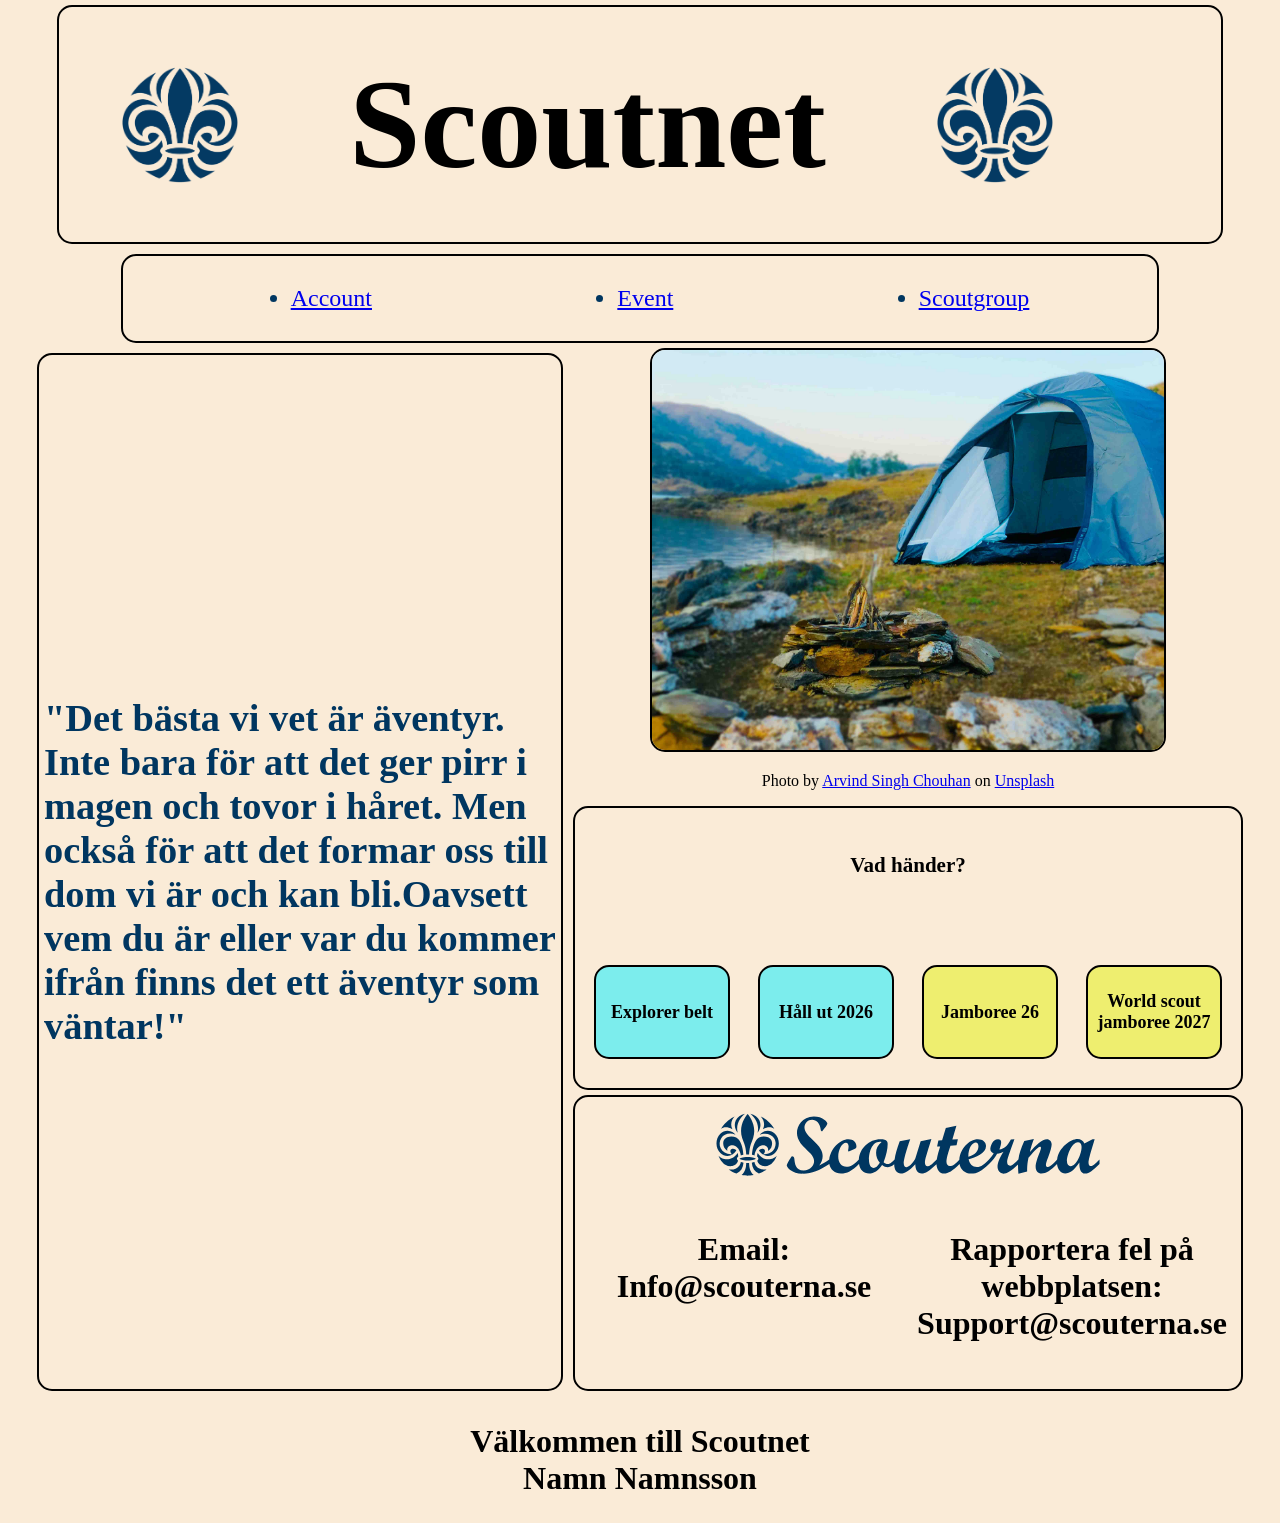
==== commit e8e4c3aa: "Nästan färdig Inte färdig ännu, hoppas vara snarast möjligt" ====
--- a/index.html
+++ b/index.html
@@ -20,7 +20,6 @@
   <div class="fade-layer"></div>
 
   <div id="main-wrapper">
-
     <header><img class="icon" src="img/scoutlogga.png" alt="menu button"><h1>Scoutnet</h1><img class="icon" id="icondesk" src="img/scoutlogga.png" alt="menu button"><div><img class="icon" id=button src="img/menu-button.png" alt="menu button"></div></header>
   
     <nav id="desktopnav">
@@ -31,25 +30,55 @@
       </ul>
     </nav>
 
-    <section id="sc1">
-      <article><p>Massor av information</p></article>
+    <section id="sc1-desk">
+      <article>
+        <p><b>"Det bästa vi vet är äventyr. Inte bara för att det ger pirr i magen och tovor i håret. Men också för att det formar oss till dom vi är och kan bli.Oavsett vem du är eller var du kommer ifrån finns det ett äventyr som väntar!"</b></p>
+      </article>
+    </section>
+
+    <section id="sc1-mobile">
+      <article><p><b>Scouter <br> Var redo!</b></p></article>
     </section>
 
     <h2 id="welcome">Välkommen till Scoutnet <br> Namn Namnsson</h2>
 
-    <section id="sctent"><article><img id="tent" src="img/scout_tent - kopia.jpg" alt="a tent in the forest">
+    <sectio id="sctent">
+      <article>
+        <img id="tent" src="img/scout_tent - kopia.jpg" alt="a tent in the forest">
         <p id="cred">Photo by <a href="https://unsplash.com/@wolfiee?utm_source=unsplash&utm_medium=referral&utm_content=creditCopyText">Arvind Singh Chouhan</a> on <a href="https://unsplash.com/photos/white-dome-tent-on-green-grass-field-near-body-of-water-during-daytime-PCJHD8t2PAc?utm_source=unsplash&utm_medium=referral&utm_content=creditCopyText">Unsplash</a></p>
-        </article></section>
-
-    <section id="sc2">
-      <article>
-        <h3>Vad händer?</h3>
-        
       </article>
     </section>
 
-    <footer><p>Nån info typ</p></footer>
+    <section id="sc2">
+      <article id="sc2art1">
+        <h3>Vad händer?</h3>
+      </article>
+        <article id="sc2art2">
+        <h4>Explorer belt</h4>
+      </article>
+
+      <article id="sc2art3">
+        <h4>Håll ut 2026</h4>
+      </article>
+
+      <article id="sc2art4">
+        <h4>Jamboree 26</h4>
+      </article>
+
+      <article id="sc2art5">
+        <h4>World scout jamboree 2027</h4>
+      </article>
+    </section>
+
+    <footer>
+      <img src="img/scouterna_logga.svg" alr="Scouternas logotyp">
+      <h4>Email: Info@scouterna.se</h4>
+      <h4>Rapportera fel på webbplatsen: <br> Support@scouterna.se </h4>
+    </footer>
+    
   </div>
+  
   <script src="js/main.js"></script>
+
 </body>
 </html>
--- a/css/style.css
+++ b/css/style.css
@@ -5,9 +5,9 @@
     --border: solid, black, 2px;
 
     /*FOR EVENTS*/
-    --arr: cyan;
-    --meeting: green; 
-    --camps: yellow; 
+    --arr: rgb(124, 237, 237);
+    --meeting: rgb(159, 228, 159); 
+    --camps: rgb(238, 238, 111); 
 }
 
 
@@ -17,11 +17,11 @@
 }
 
 #main-wrapper, #account-wrapper, #event-rapper, #scoutgroup-wrapper {
-    min-height: 100vh;
     width: 95vw;
     justify-content:space-around;
     justify-self: center;
     margin: auto;
+    display: block;
 }
 
 header, nav, section, aside, footer {
@@ -54,7 +54,7 @@
     width: 90vw;
 }
 
-h1, h2 {
+h1, h2, h3{
     align-content: center;
     justify-self: center;
     text-align: center;
@@ -67,18 +67,59 @@
     font-size: 3rem;
 }
 
+footer {
+    display: flex;
+    flex-wrap: wrap;
+    justify-content: space-around;
+    grid-area: fot;
+}
+
+footer img {
+    justify-self: center ;
+    width: 70%;
+}
+
+footer h4 {
+    text-align: center;
+    width: 50%;
+}
+
 /* MAIN */
+
+#main-wrapper {
+    display: grid;
+}
 
 h2 {
     grid-area: hm2;
     font-size: 2rem;
 }   
 
-#sc1 {
+#sc1-desk {
     grid-area: sc1;
     justify-content: space-around;
     width: 40vw;
-    
+    font-size: 3vw;
+    align-content: center;
+    color: var(--primary-color);
+}
+
+#sc1-mobile {
+    grid-area: sc1;
+    justify-content: center;
+    align-content: center;
+    width: 90vw;
+    text-align: center;
+    font-size: 2.5rem;
+    height: 15vh;
+    border: none;
+    color: var(--primary-color);
+    margin: 0;
+}
+
+#sc1-mobile p {
+    margin: 5px;
+    padding: 0;
 }
 
 #sctent {
@@ -98,12 +139,43 @@
 }
 
 #sc2 {
+    display: flex;
+    flex-wrap: wrap;
+    justify-content: space-around;
+    align-content: space-around;
     grid-area: sc2;
-    height: 45vh;
-}
-
-footer {
-    grid-area: fot;
+    min-height: 30vh;
+    font-size: large;
+}
+
+#sc2art1 {
+    width: 100%;
+    height: 10vh;
+}
+
+#sc2art2, #sc2art3, #sc2art4, #sc2art5{
+    border-radius: var(--border-radius);
+    border: var(--border);
+    width:40%;
+    text-align: center;
+    align-content: center;
+    margin: 5px;
+}
+
+#sc2art2{
+    background-color: var(--arr);
+}
+
+#sc2art3{
+    background-color: var(--arr);
+}
+
+#sc2art4 {
+    background-color: var(--camps);
+}
+
+#sc2art5 {
+    background-color: var(--camps);
 }
 
 /* ACCOUNT */
@@ -127,29 +199,67 @@
     grid-area: hd2;
 }
 
-#accsec {
-    grid-area: sec;
-    width: 2fr;
-    display: flex;
+#accsec2 {
+    display: grid;
     justify-content: space-between;
     flex-wrap: wrap;
     height: auto;
 }
 
-#accsechead {
-    width: 100%;
-    text-align: center;
-    font-size: 1.5em;
-        
+#accsec {
+    grid-area: sc1;
+}
+
+#accsec2 {
+    grid-area: sc2;
+}
+
+#accsec3 {
+    grid-area: sc3;
+}
+
+#accsec, #accsec2{
+    display: flex;
+    grid-template-columns: 1fr 1fr;
+    justify-content: space-between;
+    flex-wrap: wrap;
+    height: auto;
+}
+
+#accsec h3, #accsec2 h3, #accsec3 h3 {
+    width: 70vw;
+    font-size: 2em;
+    align-self: top;
 }
 
 #accsec article {
-    width: 50%;
+    width: 45%;
     word-wrap: wrap;
-
     border-bottom-style: dotted;
     align-content: center;
     text-align: center;
+}
+
+#accsec2 article{
+    width: 45%;
+    border: dotted;
+    padding: 5px;
+}
+
+#accsec3 article{
+    display: flex;
+    justify-content: space-around;
+    border: dotted;
+    padding: 5px;
+}
+
+#accsec3 article h4{
+    width: 70%;
+    font-size: 1.5rem;
+}
+
+#medlemskaplogga {
+    width: 20%;
 }
 
 #as1 {
@@ -157,11 +267,6 @@
     width: 1fr;
 }
 
-#as2 {
-    grid-area: as2;
-    width: 1fr;
-}
-
 #fot {
     grid-area: fot;
     
@@ -175,37 +280,78 @@
     
 }
 
+#ehed{
+    height: 10%;
+    padding: 0;
+    border: none;
+}
+
 #sc1event article {
-    display: grid;
-    grid-template-columns: 2fr 1fr;
+    display: flex;
+    flex-direction: column;
+    align-items: center;
     border: var(--border);
+    border-radius: var(--border-radius);
     margin: 5px;
-    padding: 5px;
     width: 2fr;
+    padding: 5px;
+}
+
+#key {
+    display: flex;  
+    justify-content: space-around;
+}
+
+#key h4{
+    font-size: 1.2rem;
+    margin: 5px;
+    padding: 5px;
+    text-align: left;
+    border-radius: var(--border-radius);
 }
 
 #sc1event article h3 {
+    text-align: center;
     width: 100%;
+    height: 20%;
+    font-size: 1.5rem;
+    margin-bottom: 5px;
 }
 
 #sc1event article ul {
-    width: 1fr;
+    width: 90%;
+    height: 70%;
+    padding: 5px;
+    list-style-type: none;
+    justify-self: center;
+    align-self: top;
 }
 
 #sc1event article ul li {
+    width: 80%;
     font-size: 1rem;
-    justify-self: right;
-}
-
-#eart1{
+    padding: 5px;
+    margin: 0;
+    justify-self: center;
+    border-bottom: dotted black;
+    border-left: dotted black;
+    border-right: dotted black;
+    text-align: center;
+}
+
+.list-top {
+    border-top: dotted black;
+}
+
+#arr, #eart1, #eart4{
     background-color: var(--arr);
 }
 
-#eart2{
+#läger, #eart2, #eart3{
     background-color: var(--camps);
 }
 
-#eart3{
+#möten, #eart5{
     background-color: var(--meeting);
 }
 
@@ -232,22 +378,51 @@
     text-align: center;
 }
 
+#ssec2 article {
+    display: grid;
+    grid-template-columns: 1fr 1fr;
+    flex-wrap: wrap;
+    text-wrap: wrap;
+    justify-content: space-around;
+    border: dotted 1.5px;
+    margin: 5px;
+    padding: 5px;
+}
+
+#ssec h3 {
+    width: 1fr;
+}
+
+#ssec2 p {
+    width: 2fr;
+}
+
+.avdelningslogga{
+    height: 15vw;
+    justify-self: right;
+    align-self: top;
+}
+
 
 /* MOBILE */
 @media screen and (max-width:500px) {
     .mobilenav {
-        width: 65vw;
-        height: 90vh;
-        padding: 10px;
-        position: fixed;
-        top: 0;
-        right: -90vw;
-        transition: right 0.3s;
-        box-shadow: 10px 0px 21px -10px rgba(0,0,0,0.75);
-        z-index: 10;
-        background-color: var(--primary-color);
-        color:var(--background-color);
-        border-radius: var(--border-radius); 
+    width: 65vw;
+    height: 90vh;
+    padding: 10px;
+    position: fixed;
+    top: 0;
+    right: -90vw;
+    transition: right 0.3s;
+    box-shadow: 10px 0px 21px -10px rgba(0,0,0,0.75);
+    z-index: 10;
+    background-color: var(--primary-color);
+    color:var(--background-color);
+    border-radius: var(--border-radius); 
+    }
+
+    #hed {
+        font-size: 2rem;
     }
 
     .mobilenav p {
@@ -261,7 +436,7 @@
     }
 
     a:link {
-        color: 178, 177, 210;
+        color: rgb(178, 177, 210);
     }
 
     a:visited {
@@ -270,7 +445,7 @@
 
     a:hover {
         color: rgb(178, 177, 210);
-        font-size: 2.8rem;
+        font-size: 2.1rem;
     }
 
     .fade-layer {
@@ -285,7 +460,7 @@
     }
 
     .fade-layer.visible{
-    display: block;
+        display: block;
     }
     
     .show {
@@ -294,12 +469,6 @@
 
     #desktopnav {
         display: none;
-    }
-
-    header {
-        height: 15vh;
-        justify-content: space-between;
-        align-content: center;
     }
 
     #icondesk{
@@ -322,8 +491,8 @@
         grid-template-areas:
         "hm1 hm1" 
         "nav nav"
+        "sc1 sc1"
         "hm2 hm2"
-        "sc1 sc1"
         "sc2 sc2"
         "fot fot"
         ;
@@ -332,7 +501,7 @@
         display: none;
     }
 
-    #sc1 {
+    #sc1-desk {
         display: none;
     }
 
@@ -342,14 +511,13 @@
         background-repeat: no-repeat;
         background-size: cover;
         background-attachment: fixed;
-        height: 40vh;
+        height: 35vh;
         width: 90vw;
+        margin: 5px;
         border-radius: var(--border-radius);
-
-        word-wrap: wrap;
-        text-shadow: -1px 0 black, 0 1px black, 1px 0 black, 0 -1px black;
+        text-shadow: -1.5px 0 white, 0 1.5px white, 1.5px 0 white, 0 -1.5px white;
         
-        color: white;
+        color: var(--primary-color);
     }
 
 
@@ -360,7 +528,7 @@
     }
 
     #accsechead {
-    width: 50%;
+    width: 100%;
     text-align: center;
     }
 
@@ -430,6 +598,10 @@
         display: grid;
     }
 
+    #event-wrapper h2, #account-wrapper h2, #scoutgroup-wrapper h2{
+        font-size: 5rem;
+    }
+
     #accbutton {
         display: none;
     }
@@ -438,6 +610,7 @@
         display: flex;
         align-items: center;
         justify-content: space-around;
+        font-size: 2rem;
     }
 
     ul, li {
@@ -452,14 +625,20 @@
         justify-content: space-around;
     }
 
-    header {
-        justify-content: space-around;
-        grid-template-columns: 1fr, 1fr, 1fr;
-    }
-
     h1 {
         width: 1fr;
         font-size: 10vw;
+    }
+
+    footer img {
+        justify-self: center;
+        width: 60%;
+    }
+
+    footer h4 {
+        width: 50%;
+        font-size: 2rem;
+        text-align: center;
     }
 
     /*DESKTOP MAIN*/
@@ -473,7 +652,19 @@
     "sc2 sc2"
     "fot fot"
     ;
-}
+    }
+
+    #sc1-mobile {
+        display: none;
+    }
+
+    #sc1 {
+        height: 50%;
+    }
+
+    #sc2art2, #sc2art3, #sc2art4, #sc2art5{
+        width:20%;
+    }
 
     /*DESKTOP ACCOUNT*/
     #account-wrapper {
@@ -482,11 +673,11 @@
         "hed hed"
         "nav nav"
         "hd2 hd2"
-        "sec as1"
-        "sec as2"
+        "sc1 as1"
+        "sc2 sc3"
         "fot fot";
+        grid-template-columns: 70% 30%;
         height: 100vh;
-        grid-template-columns: 70% 30%;
         justify-content: space-around;
     }
 
@@ -498,19 +689,68 @@
         margin: none;
     }
 
+    #accsec article, #accsec2 article, #accsec3 article{
+    font-size: 1.5rem;
+    }
+
     #deskuserphoto {
         border-radius: var(--border-radius);
         border: var(--border);
         width: 100%;
         margin: none;
     }
-
-
-    /*SCOUTGROUP*/
+    
+
+    /* DESKTOP EVENT */
+    #sc1event {
+        display: flex;
+        flex-wrap: wrap;
+        height: auto;
+        justify-content: space-around;
+    }
+
+    #event-wrapper h2 {
+        font-size: 5rem;
+    }
+    
+    #key h4{
+        font-size: 2rem;
+        padding: 7px;
+    }
+
+    #sc1event article {
+        width: 40vw;
+    }
+
+     #sc1event article h3{
+        font-size: 2rem;
+    }
+
+    #sc1event article ul{
+        display: flex;
+        flex-direction: row;
+        flex-wrap: wrap;
+        align-content: center;
+    }
+
+    #sc1event article ul li{
+        width: 20vw;
+        color: black;
+        font-size: 1.5rem;
+    }
+
+    /* DESKTOP SCOUTGROUP */
 
     #samorg-mobile {
         display: none;
     }
-}
-
-
+
+    #ssec2 h3 {
+        font-size: 2.5rem;
+    }
+
+    #ssec2 article p {
+        text-align: center;
+        font-size: 1.5rem;
+    }
+}
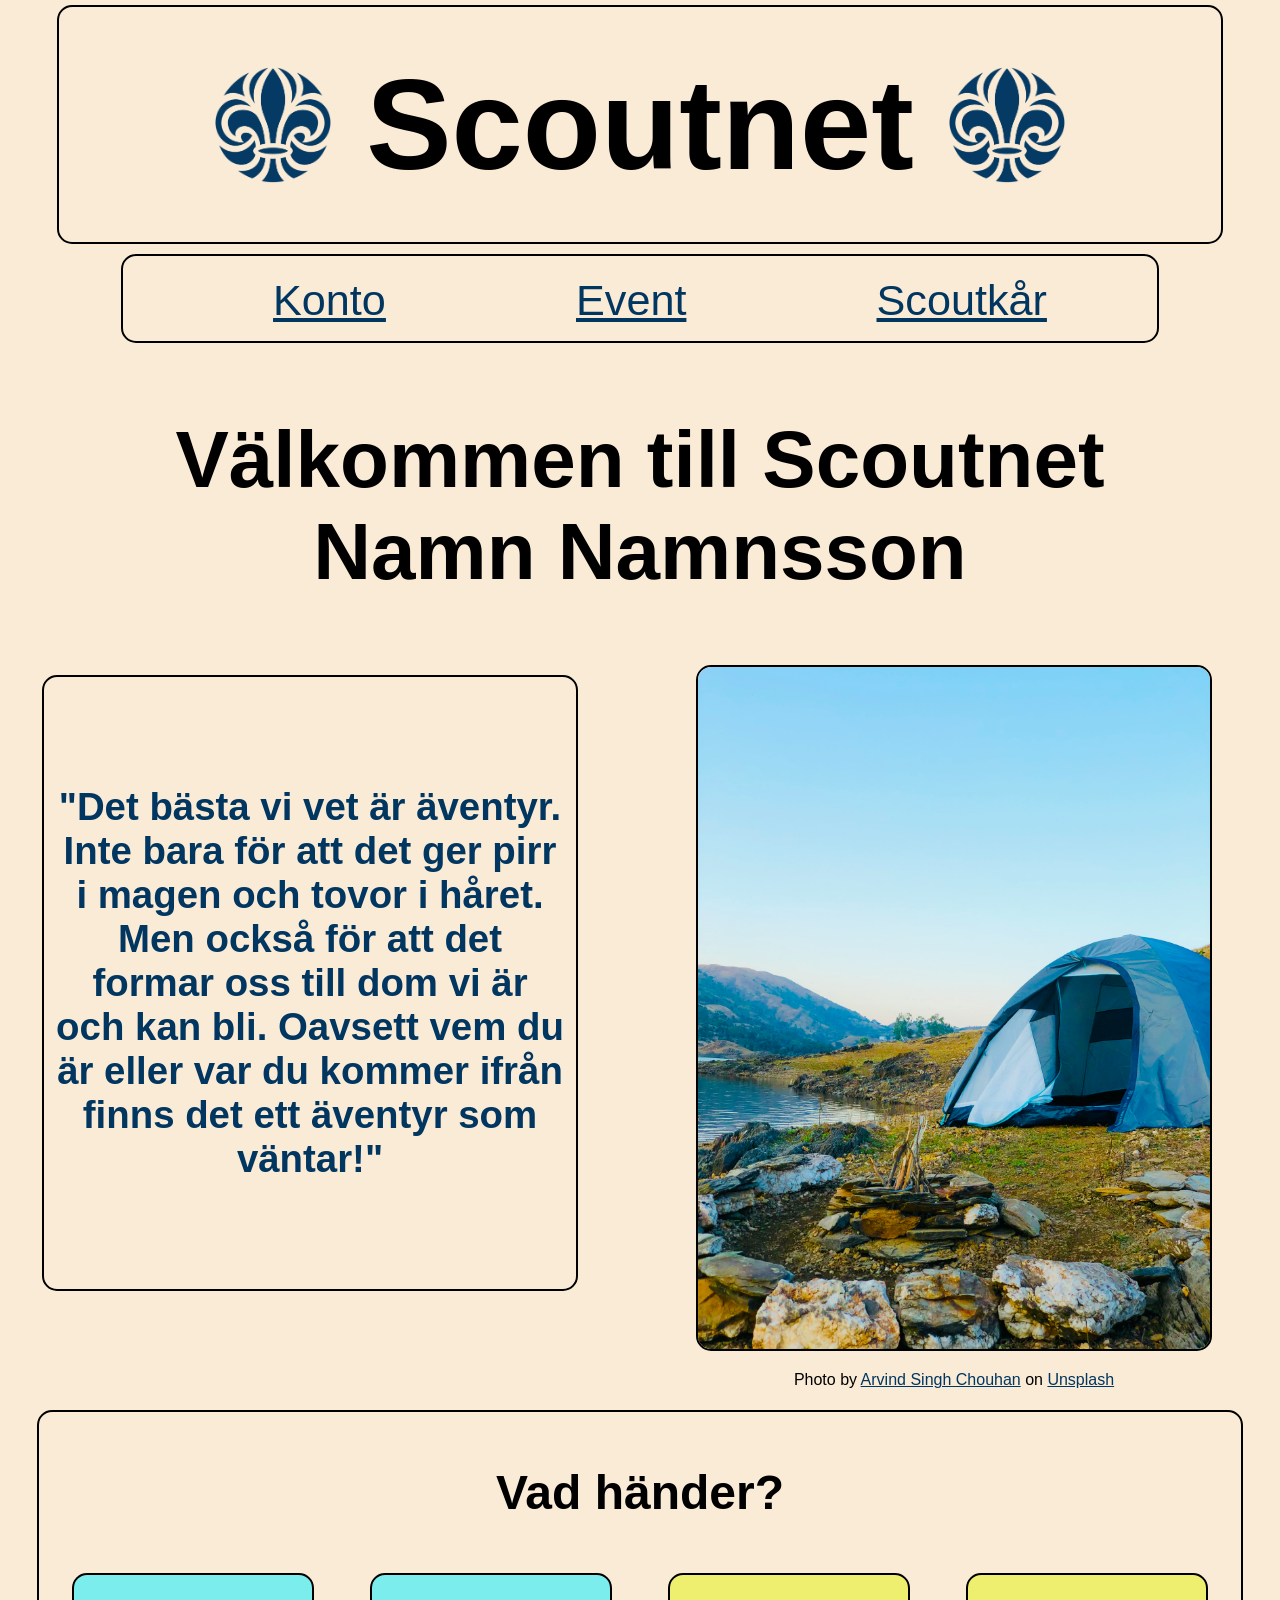
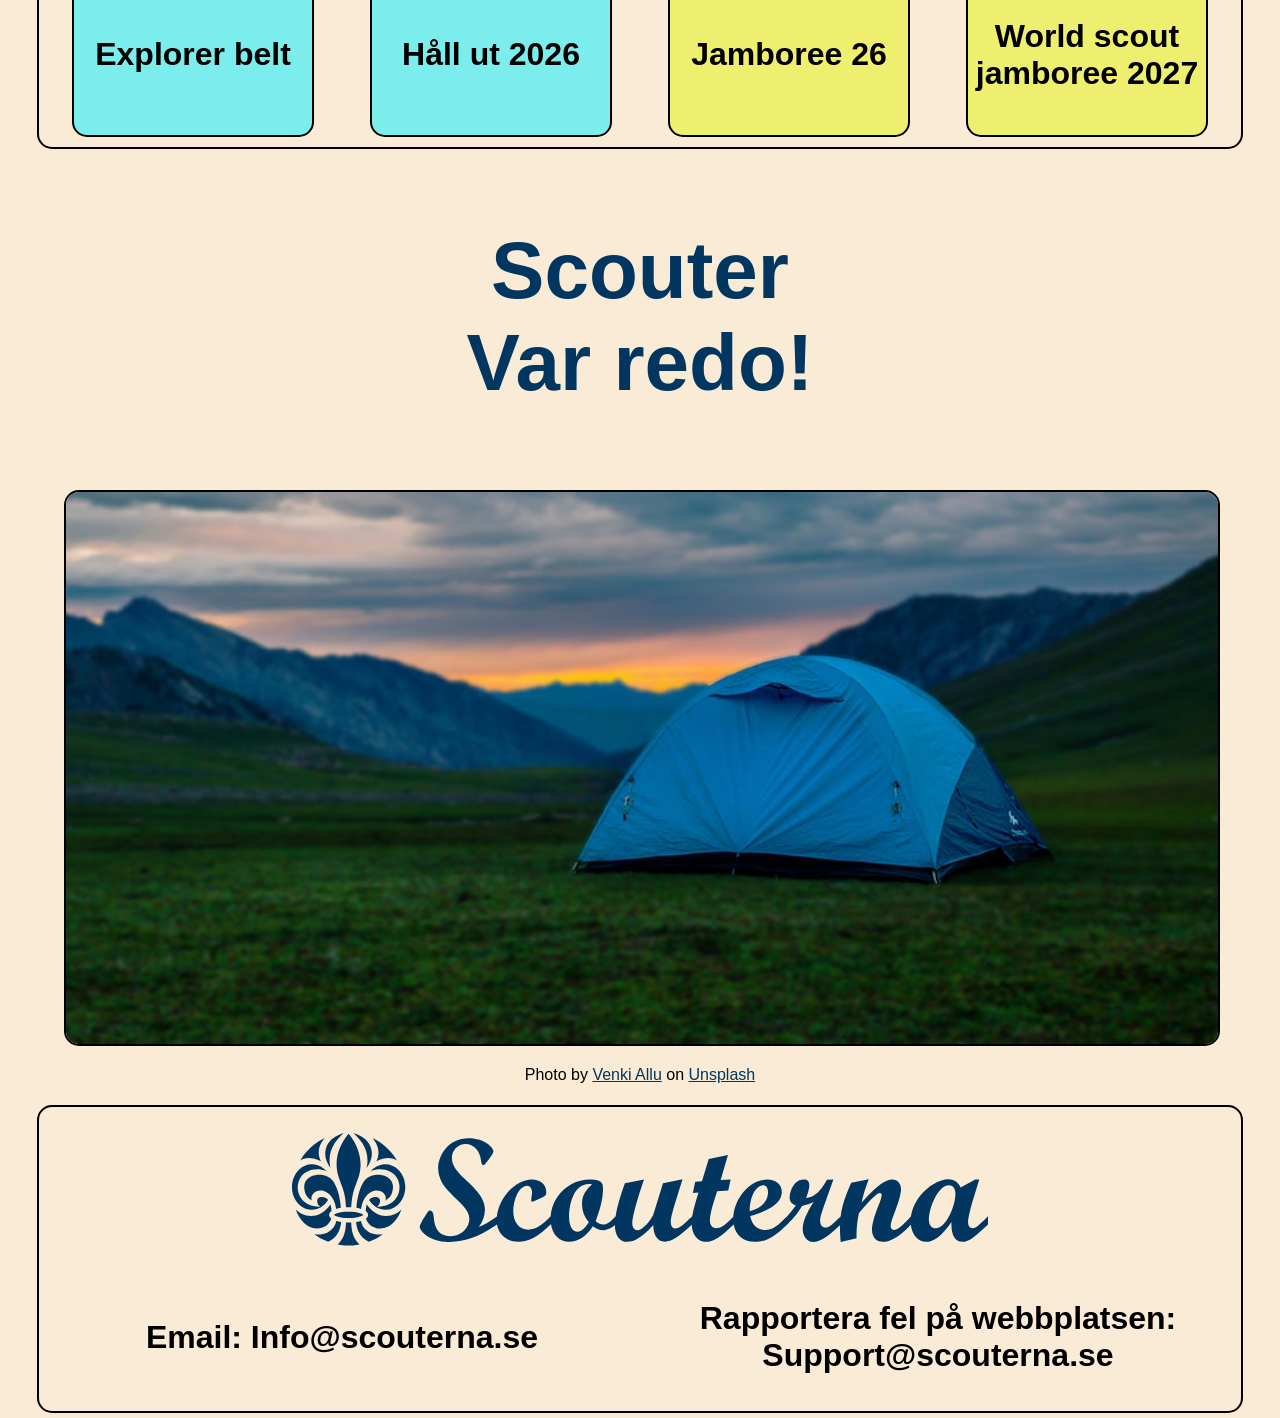
==== commit 528180e6: "Inlämning Hoppas det är okej att den är typ en vecka sen, sorry :)" ====
--- a/index.html
+++ b/index.html
@@ -24,56 +24,60 @@
   
     <nav id="desktopnav">
       <ul>
-        <li><a href="http://127.0.0.1:5500/account.html">Account</a></li>
+        <li><a href="http://127.0.0.1:5500/account.html">Konto</a></li>
         <li><a href="http://127.0.0.1:5500/event.html">Event</a></li>
-        <li><a href="http://127.0.0.1:5500/scoutgroup.html">Scoutgroup</a></li>
+        <li><a href="http://127.0.0.1:5500/scoutgroup.html">Scoutkår</a></li>
       </ul>
     </nav>
 
     <section id="sc1-desk">
-      <article>
-        <p><b>"Det bästa vi vet är äventyr. Inte bara för att det ger pirr i magen och tovor i håret. Men också för att det formar oss till dom vi är och kan bli.Oavsett vem du är eller var du kommer ifrån finns det ett äventyr som väntar!"</b></p>
-      </article>
+      <h2><b>"Det bästa vi vet är äventyr. Inte bara för att det ger pirr i magen och tovor i håret. Men också för att det formar oss till dom vi är och kan bli. Oavsett vem du är eller var du kommer ifrån finns det ett äventyr som väntar!"</b></h2>
     </section>
 
     <section id="sc1-mobile">
-      <article><p><b>Scouter <br> Var redo!</b></p></article>
-    </section>
+      <h2> Born For <br> Adventure</h2>
+    </section>   
+
 
     <h2 id="welcome">Välkommen till Scoutnet <br> Namn Namnsson</h2>
 
-    <sectio id="sctent">
-      <article>
-        <img id="tent" src="img/scout_tent - kopia.jpg" alt="a tent in the forest">
+    <div id="sctent">
+        <img id="tent" src="img/scout_tent.jpg" alt="a tent in the forest">
         <p id="cred">Photo by <a href="https://unsplash.com/@wolfiee?utm_source=unsplash&utm_medium=referral&utm_content=creditCopyText">Arvind Singh Chouhan</a> on <a href="https://unsplash.com/photos/white-dome-tent-on-green-grass-field-near-body-of-water-during-daytime-PCJHD8t2PAc?utm_source=unsplash&utm_medium=referral&utm_content=creditCopyText">Unsplash</a></p>
-      </article>
-    </section>
+    </div>
 
     <section id="sc2">
+        <h3 id="sc2head">Vad händer?</h3>
       <article id="sc2art1">
-        <h3>Vad händer?</h3>
-      </article>
-        <article id="sc2art2">
         <h4>Explorer belt</h4>
       </article>
-
-      <article id="sc2art3">
+      <article id="sc2art2">
         <h4>Håll ut 2026</h4>
       </article>
-
-      <article id="sc2art4">
+      <article id="sc2art3">
         <h4>Jamboree 26</h4>
       </article>
-
-      <article id="sc2art5">
+      <article id="sc2art4">
         <h4>World scout jamboree 2027</h4>
       </article>
     </section>
 
+    <section id="sc3">
+      <h2><b> Scouter <br> Var redo! </b></h2>
+    </section>
+
+    <div id="sc4">
+      <img id="tent_desktop" src="img/tent_in_mountains_desktop.jpg" alt="tent by the sea">
+      <img id="tent_mobile" src="img/tent_in_mountains_mobile.jpg" alt="tent by the sea">
+      <p>Photo by <a href="https://unsplash.com/@venki1525?utm_source=unsplash&utm_medium=referral&utm_content=creditCopyText">Venki Allu</a> on <a href="https://unsplash.com/photos/a-tent-pitched-up-in-a-field-with-mountains-in-the-background-ifpul7Roci8?utm_source=unsplash&utm_medium=referral&utm_content=creditCopyText">Unsplash</a></p>
+      
+    </div>
+
+
     <footer>
-      <img src="img/scouterna_logga.svg" alr="Scouternas logotyp">
-      <h4>Email: Info@scouterna.se</h4>
-      <h4>Rapportera fel på webbplatsen: <br> Support@scouterna.se </h4>
+      <img src="img/scouterna_logga.svg" alt="Scouternas logotyp">
+      <h3>Email: Info@scouterna.se</h3>
+      <h3>Rapportera fel på webbplatsen: <br> Support@scouterna.se </h3>
     </footer>
     
   </div>
--- a/css/style.css
+++ b/css/style.css
@@ -1,13 +1,14 @@
 :root {
     --border-radius: 15px;
-    --background-color: antiquewhite;
+    --background-color: #faebd7;
     --primary-color: #003660;
     --border: solid, black, 2px;
+    --font-family: Sans-serif, Verdana;
 
     /*FOR EVENTS*/
-    --arr: rgb(124, 237, 237);
-    --meeting: rgb(159, 228, 159); 
-    --camps: rgb(238, 238, 111); 
+    --arr: #7ceded;
+    --meeting: #9fe49f; 
+    --camps: #eeee6f; 
 }
 
 
@@ -16,12 +17,13 @@
     margin: 0;
 }
 
-#main-wrapper, #account-wrapper, #event-rapper, #scoutgroup-wrapper {
+#main-wrapper, #account-wrapper, #event-wrapper, #scoutgroup-wrapper {
     width: 95vw;
-    justify-content:space-around;
+    justify-content: space-around;
     justify-self: center;
     margin: auto;
     display: block;
+    font-family: var(--font-family);
 }
 
 header, nav, section, aside, footer {
@@ -42,12 +44,30 @@
     justify-self: center;
 }
 
+nav ul {
+    list-style-type: none;
+    margin: 10px;
+}
+
+a:link {
+        color: var(--primary-color);
+    }
+
+a:visited {
+        color: var(--primary-color);
+    }
+
+a:hover {
+        color: var(--primary-color);
+        font-size: 2.1rem;
+    }
+
 header {
     grid-area: hm1;
     border: none;
     align-items: center;    
     height: 25vh;
-    justify-content: space-around;
+    justify-content: center;
     justify-self: center;
     border: var(--border);
     display: flex;
@@ -65,6 +85,9 @@
     height: auto;
     text-wrap: wrap;
     font-size: 3rem;
+    margin: 0px;
+    margin-left: 15px;
+    margin-right: 15px;
 }
 
 footer {
@@ -76,7 +99,7 @@
 
 footer img {
     justify-self: center ;
-    width: 70%;
+    width: 100%;
 }
 
 footer h4 {
@@ -92,42 +115,44 @@
 
 h2 {
     grid-area: hm2;
-    font-size: 2rem;
 }   
 
+#sc1-desk, #sc1-mobile{
+    grid-area: sc1;
+    align-content: center;
+    color: var(--primary-color);
+
+}
+
 #sc1-desk {
-    grid-area: sc1;
-    justify-content: space-around;
+    display: flex;
+    flex-wrap: wrap;
     width: 40vw;
     font-size: 3vw;
-    align-content: center;
-    color: var(--primary-color);
-}
-
-#sc1-mobile {
-    grid-area: sc1;
+    padding: 10px;
+}
+
+#sc1-desk h2 {
+    font-size: 100%;
+    text-wrap: wrap;
+}
+
+#sc1-mobile, #sc3 {
     justify-content: center;
-    align-content: center;
     width: 90vw;
     text-align: center;
     font-size: 2.5rem;
-    height: 15vh;
     border: none;
-    color: var(--primary-color);
+    padding: 5px;
     margin: 0;
-}
-
-#sc1-mobile p {
-    margin: 5px;
-    padding: 0;
 }
 
 #sctent {
     grid-area: tnt;
     text-align: center;
     border: none;
-    padding: none;
-    margin: none;
+    padding: 0px;
+    margin: 0px;
     
 }
 
@@ -135,7 +160,7 @@
     width: 40vw;
     border-radius: var(--border-radius);
     border: var(--border);
-    margin: none;
+    margin: 0px;
 }
 
 #sc2 {
@@ -148,12 +173,11 @@
     font-size: large;
 }
 
-#sc2art1 {
+#sc2head {
     width: 100%;
-    height: 10vh;
-}
-
-#sc2art2, #sc2art3, #sc2art4, #sc2art5{
+}
+
+#sc2art1, #sc2art2, #sc2art3, #sc2art4{
     border-radius: var(--border-radius);
     border: var(--border);
     width:40%;
@@ -162,20 +186,47 @@
     margin: 5px;
 }
 
+#sc2art1{
+    background-color: var(--arr);
+}
+
 #sc2art2{
     background-color: var(--arr);
 }
 
-#sc2art3{
-    background-color: var(--arr);
+#sc2art3 {
+    background-color: var(--camps);
 }
 
 #sc2art4 {
     background-color: var(--camps);
 }
 
-#sc2art5 {
-    background-color: var(--camps);
+#sc3 {
+    grid-area: sc3;
+    justify-self: center;
+    color: var(--primary-color);
+}
+
+#sc4 {
+    grid-area: sc4;
+    border: none;
+    width: 90vw;
+    justify-self: center;
+    border-radius:var(--border-radius);
+    padding: 0px;
+    text-align: center;
+}
+
+#sc4 img{
+    border: var(--border);
+    border-radius: var(--border-radius);
+    width: 100%;
+    margin-top: 10px;
+}
+
+#sc4 a:hover, #sctent a:hover {
+    font-size: 1rem;
 }
 
 /* ACCOUNT */
@@ -220,7 +271,6 @@
 
 #accsec, #accsec2{
     display: flex;
-    grid-template-columns: 1fr 1fr;
     justify-content: space-between;
     flex-wrap: wrap;
     height: auto;
@@ -229,12 +279,12 @@
 #accsec h3, #accsec2 h3, #accsec3 h3 {
     width: 70vw;
     font-size: 2em;
-    align-self: top;
+    align-self: start;
 }
 
 #accsec article {
     width: 45%;
-    word-wrap: wrap;
+    text-wrap: wrap;
     border-bottom-style: dotted;
     align-content: center;
     text-align: center;
@@ -264,7 +314,6 @@
 
 #as1 {
     grid-area: as1;
-    width: 1fr;
 }
 
 #fot {
@@ -277,7 +326,7 @@
 /*EVENT*/
 #sc1event {
     border: var(--border);
-    
+    justify-items: center;
 }
 
 #ehed{
@@ -293,7 +342,7 @@
     border: var(--border);
     border-radius: var(--border-radius);
     margin: 5px;
-    width: 2fr;
+    width: 90%;
     padding: 5px;
 }
 
@@ -312,7 +361,7 @@
 
 #sc1event article h3 {
     text-align: center;
-    width: 100%;
+    width: 90%;
     height: 20%;
     font-size: 1.5rem;
     margin-bottom: 5px;
@@ -324,7 +373,7 @@
     padding: 5px;
     list-style-type: none;
     justify-self: center;
-    align-self: top;
+    align-self: start;
 }
 
 #sc1event article ul li {
@@ -361,21 +410,31 @@
 
 #wrapper-scoutgroup h2 {
     width: 80vw;
-    font-size: 2rem;
+    font-size: 3rem;
 }
 
 #ssec1 {
-    display: grid;
-    grid-template-columns: 1fr 1fr;
+    display: flex;
+    flex-wrap: wrap;
 }
 
 #ssec1 article{
     text-wrap: wrap;
     font-size: 1.5rem;  
     border-bottom-style: dotted;
-    padding: 5px;
+    padding: 0px;
     align-content: center;
     text-align: center;
+    width: 50%;
+}
+
+#ssec1 h3 {
+    font-size: 1.5rem;
+    width: 100%;
+}
+
+#ssec1 h4 {
+    font-size: 1.2rem;
 }
 
 #ssec2 article {
@@ -384,23 +443,19 @@
     flex-wrap: wrap;
     text-wrap: wrap;
     justify-content: space-around;
-    border: dotted 1.5px;
+    border: dotted;
     margin: 5px;
     padding: 5px;
 }
 
-#ssec h3 {
-    width: 1fr;
-}
-
 #ssec2 p {
-    width: 2fr;
+    width: 100%;
 }
 
 .avdelningslogga{
     height: 15vw;
     justify-self: right;
-    align-self: top;
+    align-self: start;
 }
 
 
@@ -435,16 +490,16 @@
         margin: 5px;
     }
 
-    a:link {
-        color: rgb(178, 177, 210);
-    }
-
-    a:visited {
-    color: rgb(178, 177, 210);
-    }
-
-    a:hover {
-        color: rgb(178, 177, 210);
+    .mobilenav a:link {
+        color: var(--background-color);
+    }
+
+    .mobilenav a:visited {
+        color: var(--background-color);
+    }
+
+    .mobilenav a:hover {
+        color: var(--background-color);
         font-size: 2.1rem;
     }
 
@@ -494,6 +549,8 @@
         "sc1 sc1"
         "hm2 hm2"
         "sc2 sc2"
+        "sc3 sc3"
+        "sc4 sc4"
         "fot fot"
         ;
     }
@@ -518,6 +575,17 @@
         text-shadow: -1.5px 0 white, 0 1.5px white, 1.5px 0 white, 0 -1.5px white;
         
         color: var(--primary-color);
+        font-size: 2rem;
+    }
+
+    #sc1-mobile h3, #sc3 h3 {
+    margin: 5px;
+    padding: 0;
+    
+    }
+
+    #tent_desktop {
+        display: none;
     }
 
 
@@ -534,7 +602,6 @@
 
     #accbutton {
         height: 10vw;
-        position: right;
 
     }
     
@@ -610,11 +677,14 @@
         display: flex;
         align-items: center;
         justify-content: space-around;
-        font-size: 2rem;
+    }
+
+    #desktopnav a{
+        font-size: 90%;
     }
 
     ul, li {
-        font-size: 1.5rem;
+        font-size: 3rem;
         color:var(--primary-color);
     }
 
@@ -626,7 +696,7 @@
     }
 
     h1 {
-        width: 1fr;
+        width: 50%;
         font-size: 10vw;
     }
 
@@ -635,36 +705,54 @@
         width: 60%;
     }
 
-    footer h4 {
+    footer h3 {
         width: 50%;
         font-size: 2rem;
         text-align: center;
     }
 
+    h2 {
+        font-size: 5rem;
+    }
+
     /*DESKTOP MAIN*/
     #main-wrapper {
-    display: grid;
-    grid-template-areas:
-    "hm1 hm1" 
-    "nav nav"
-    "sc1 tnt"
-    "hm2 hm2"
-    "sc2 sc2"
-    "fot fot"
-    ;
+        display: grid;
+        grid-template-areas:
+        "hm1 hm1" 
+        "nav nav"
+        "hm2 hm2"
+        "sc1 tnt"
+        "sc2 sc2"
+        "sc3 sc3"
+        "sc4 sc4"
+        "fot fot"
+        ;
     }
 
     #sc1-mobile {
         display: none;
     }
 
-    #sc1 {
-        height: 50%;
-    }
-
-    #sc2art2, #sc2art3, #sc2art4, #sc2art5{
-        width:20%;
-    }
+    #sc1-desk {
+        height: 80%;
+        align-self: start;
+        margin: 10px;
+    }
+
+    #sc2art1, #sc2art2, #sc2art3, #sc2art4{
+        font-size: 2rem;
+        width: 20%;
+    }
+
+    #sc3, #sc2 h3 {
+        font-size: 3rem;
+    }
+
+    #tent_mobile {
+        display: none;
+    }
+
 
     /*DESKTOP ACCOUNT*/
     #account-wrapper {
@@ -685,8 +773,8 @@
         display: flex;
         justify-content: space-around;
         border: none;
-        padding: none;
-        margin: none;
+        padding: 0px;
+        margin: 0px;
     }
 
     #accsec article, #accsec2 article, #accsec3 article{
@@ -697,7 +785,7 @@
         border-radius: var(--border-radius);
         border: var(--border);
         width: 100%;
-        margin: none;
+        margin: 0px;
     }
     
 
@@ -708,10 +796,6 @@
         height: auto;
         justify-content: space-around;
     }
-
-    #event-wrapper h2 {
-        font-size: 5rem;
-    }
     
     #key h4{
         font-size: 2rem;
@@ -722,8 +806,9 @@
         width: 40vw;
     }
 
-     #sc1event article h3{
-        font-size: 2rem;
+    #sc1event h3{
+        font-size: 3rem;
+        width: 100%;
     }
 
     #sc1event article ul{
@@ -734,7 +819,7 @@
     }
 
     #sc1event article ul li{
-        width: 20vw;
+        width: 30vw;
         color: black;
         font-size: 1.5rem;
     }
@@ -745,7 +830,12 @@
         display: none;
     }
 
-    #ssec2 h3 {
+    #ssec2 h3, #ssec1 h3 {
+        font-size: 3.5rem;
+    }
+
+    #ssec2 h4 {
+        margin-left: 10px;
         font-size: 2.5rem;
     }
 
